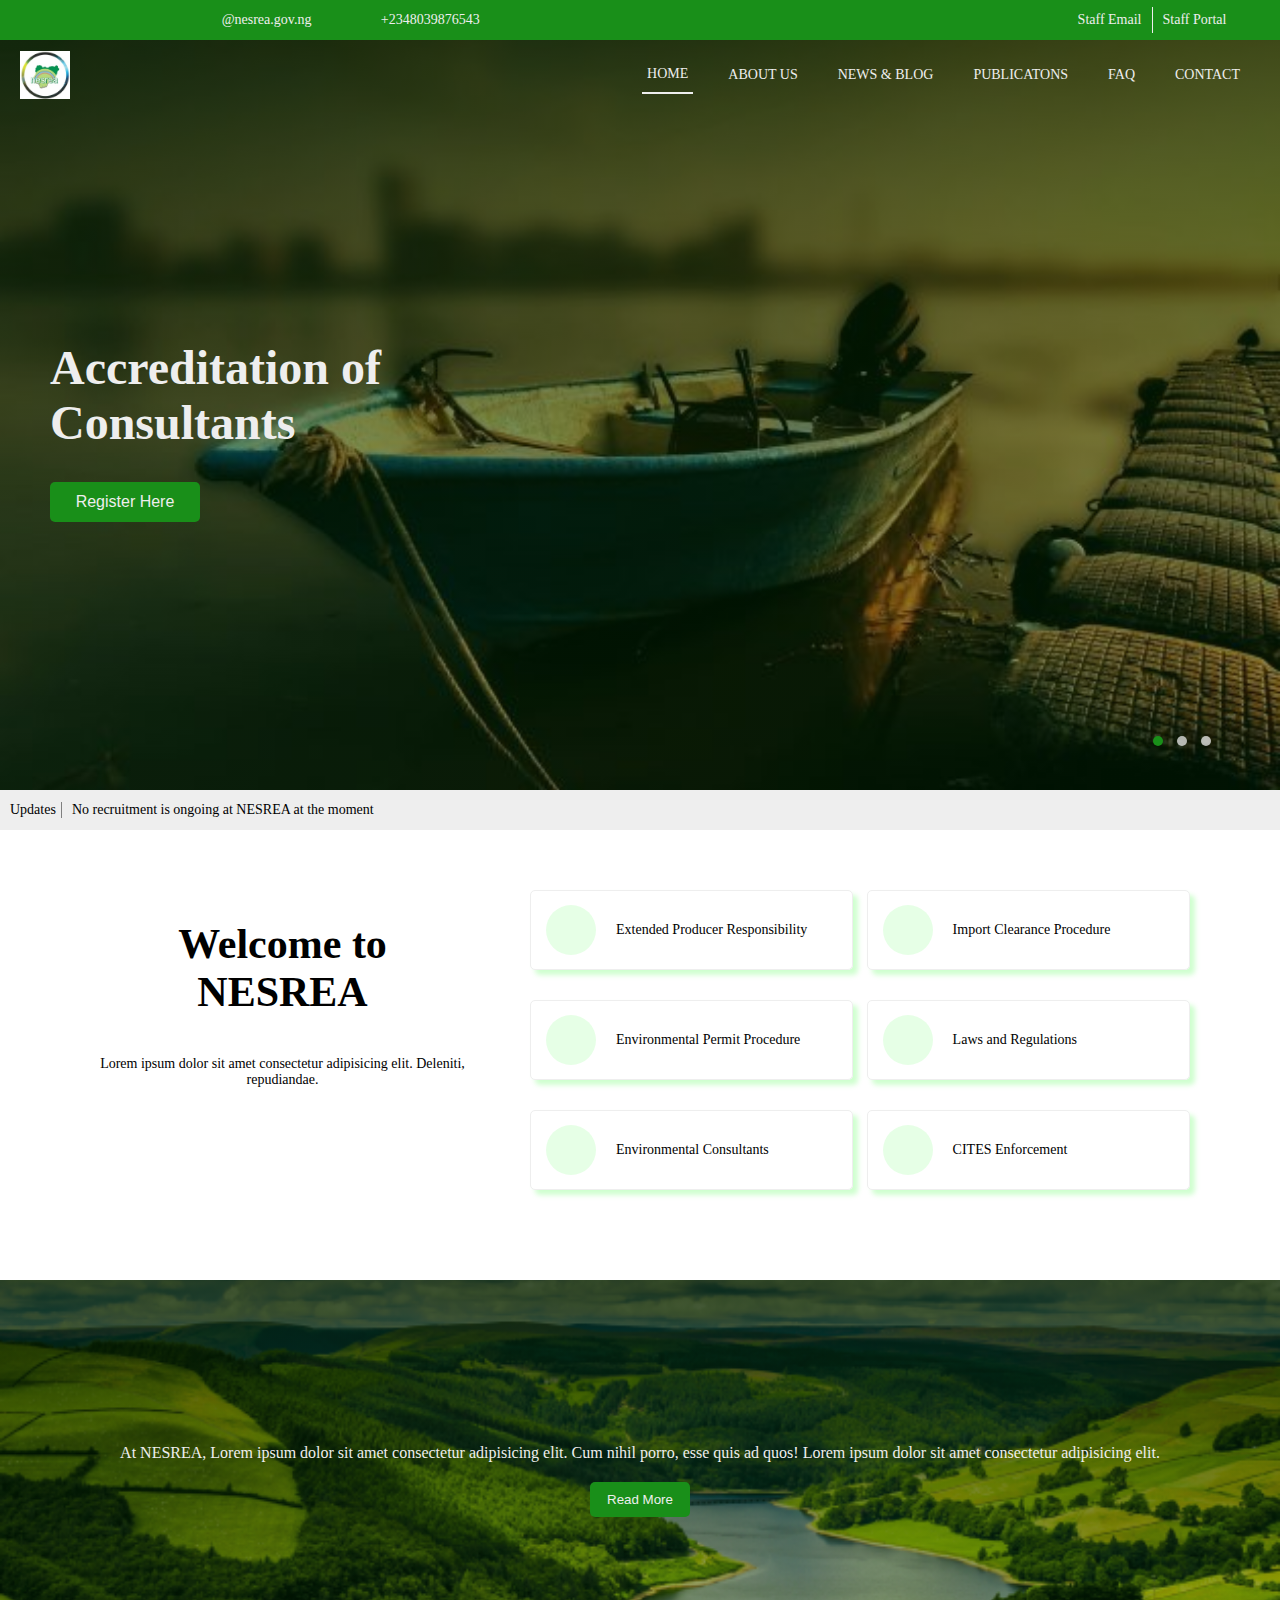
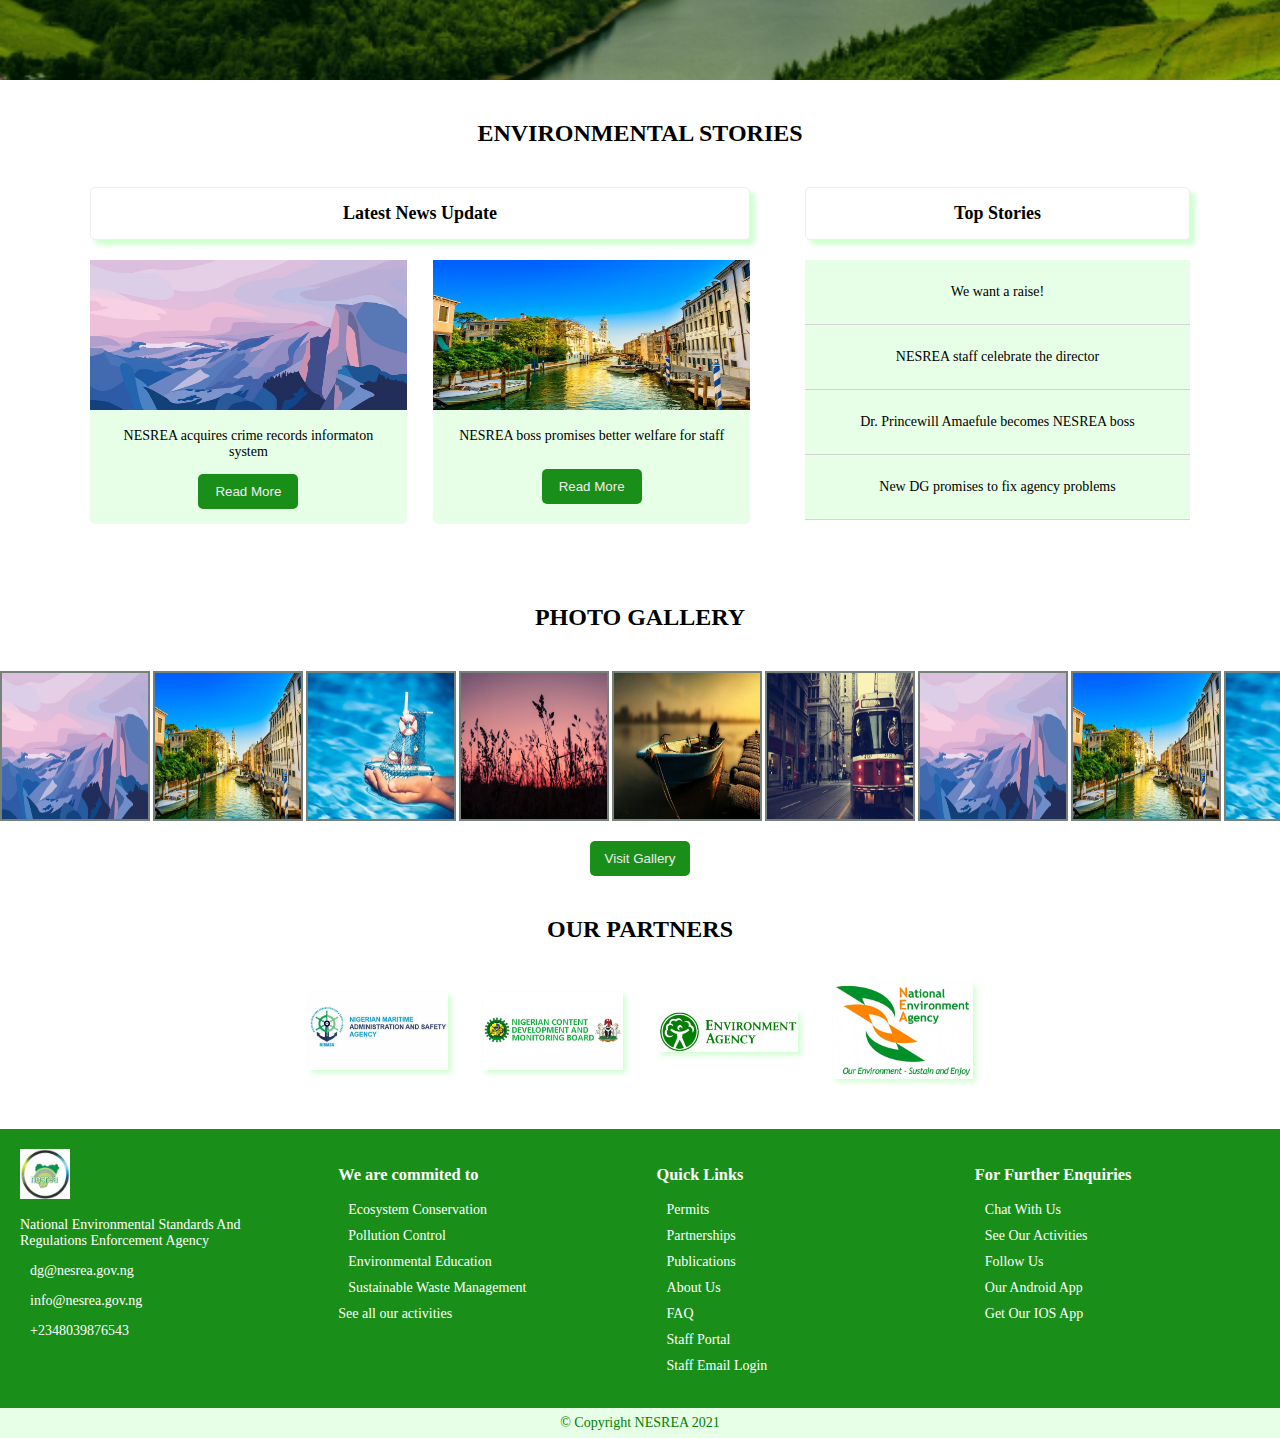
==== index.html @ 0ea3aacd "Add files via upload" ====
<!DOCTYPE html>
<html lang="en">
  <head>
    <meta charset="UTF-8" />
    <meta http-equiv="X-UA-Compatible" content="IE=edge" />
    <meta name="viewport" content="width=device-width, initial-scale=1.0" />
    <link
      rel="stylesheet"
      href="https://pro.fontawesome.com/releases/v5.10.0/css/all.css"
      integrity="sha384-AYmEC3Yw5cVb3ZcuHtOA93w35dYTsvhLPVnYs9eStHfGJvOvKxVfELGroGkvsg+p"
      crossorigin="anonymous"
    />
    <link rel="stylesheet" href="css/styles.css" />
    <title>Welcome to NESREA Official website</title>
  </head>
  <body>
    <div class="top-banner row">
      <div class="row top-banner-contact">
        <div class="social-wrap row">
          <a href="#"><i class="fab fa-facebook"></i></a>
          <a href="#"><i class="fab fa-twitter"></i></a>
          <a href="#"><i class="fab fa-youtube"></i></a>
        </div>
        <!-- CHANGE TO LINKS -->
        <p>
          <a><i class="fas fa-envelope"></i> @nesrea.gov.ng</a>
        </p>
        <p><i class="fas fa-phone-alt"></i> +2348039876543</p>
      </div>
      <div class="row staff-block">
        <p class="border-right">Staff Email</p>
        <p>Staff Portal</p>
      </div>
    </div>
    <header class="row header space-between">
      <img src="img/logo.png" alt="logo" class="logo" />
      <ul class="nav-links row uppercase">
        <li class="nav-active"><a href="#">Home</a></li>
        <li><a href="#">About us</a></li>
        <li><a href="#">News & Blog</a></li>
        <li><a href="#">Publicatons</a></li>
        <li><a href="#">FAQ</a></li>
        <li><a href="#">Contact</a></li>
      </ul>
      <div id="menu-icon">
        <i id="menu-icon-logo" onclick="lockScroll();" class="fas fa-bars"></i>
      </div>
    </header>
    <div id="slideout-menu">
      <ul>
        <li><a href="#">Home</a></li>
        <li><a href="#">About Us</a></li>
        <li><a href="#">News & Blog</a></li>
        <li><a href="#">Publications</a></li>
        <li><a href="#">Contact Us</a></li>
        <li><a href="#">FAQ</a></li>
        <li><a href="#">Staff Email</a></li>
        <li><a href="#">Staff Portal</a></li>
        <li class="slideout-menu-socials">
          <div id="social-links">
            <a href="#"><i class="fab fa-facebook"></i></a>
            <a href="#"><i class="fab fa-twitter"></i></a>
            <a href="#"><i class="fab fa-youtube"></i></a>
          </div>
        </li>
      </ul>
    </div>
    <div class="slider-container">
      <div class="img-slider">
        <div class="slide active" id="slide-one">
          <div class="slide-content">
            <h1 class="slide-title">Accreditation of Consultants</h1>
            <a><button class="slide-btn">Register Here</button></a>
          </div>
        </div>
        <div class="slide" id="slide-two">
          <div class="slide-content">
            <h1 class="slide-title">Report a Violation</h1>
            <a><button class="slide-btn">Report</button></a>
          </div>
        </div>
        <div class="slide" id="slide-three">
          <div class="slide-content">
            <h1 class="slide-title">Welcome to NESREA</h1>
            <button class="slide-btn">About Us</button>
          </div>
        </div>
      </div>
      <div class="slider-navigation">
        <div class="slider-btn active"></div>
        <div class="slider-btn"></div>
        <div class="slider-btn"></div>
      </div>
    </div>
    <div class="banner row">
      <p>Updates</p>
      <div class="news" id="news">
        <ul class="row">
          <li>No recruitment is ongoing at NESREA at the moment</li>
        </ul>
      </div>
    </div>
    <section class="welcome column">
      <!-- CHANGE ALL TO LINKS -->
      <div class="welcome-block text-center">
        <h2>Welcome to NESREA</h2>
        <p>
          Lorem ipsum dolor sit amet consectetur adipisicing elit. Deleniti,
          repudiandae.
        </p>
      </div>
      <div class="services-container">
        <div class="service-item row">
          <div class="icon-block">
            <i class="fas fa-handshake"></i>
          </div>
          <p>Extended Producer Responsibility</p>
        </div>
        <div class="service-item row">
          <div class="icon-block">
            <i class="fas fa-truck"></i>
          </div>
          <p>Import Clearance Procedure</p>
        </div>
        <div class="service-item row">
          <div class="icon-block">
            <i class="fab fa-envira"></i>
          </div>
          <p>Environmental Permit Procedure</p>
        </div>
        <div class="service-item row">
          <div class="icon-block">
            <i class="fas fa-gavel"></i>
          </div>
          <p>Laws and Regulations</p>
        </div>
        <div class="service-item row">
          <div class="icon-block">
            <i class="fas fa-user-tie"></i>
          </div>
          <p>Environmental Consultants</p>
        </div>
        <div class="service-item row">
          <div class="icon-block">
            <i class="fas fa-exclamation"></i>
          </div>
          <p>CITES Enforcement</p>
        </div>
      </div>
    </section>
    <section class="mandate-block column">
      <p class="center-text">
        At NESREA, Lorem ipsum dolor sit amet consectetur adipisicing elit. Cum
        nihil porro, esse quis ad quos! Lorem ipsum dolor sit amet consectetur
        adipisicing elit.
      </p>
      <button>Read More</button>
    </section>
    <section class="stories-block">
      <h2 class="text-center uppercase">Environmental Stories</h2>
      <div class="stories column">
        <div class="latest-news">
          <div class="latest-news-header">
            <h3>Latest News Update</h3>
          </div>
          <div class="latest-news-item-wrap">
            <div class="latest-news-item">
              <img src="img/r1.jpg" alt="" />
              <div class="news-header column">
                <p>NESREA acquires crime records informaton system</p>
                <button>Read More</button>
              </div>
            </div>
            <div class="latest-news-item">
              <img src="img/r2.jpg" alt="" />
              <div class="news-header column">
                <p>NESREA boss promises better welfare for staff</p>
                <button>Read More</button>
              </div>
            </div>
          </div>
        </div>
        <div class="top-stories column">
          <div class="top-stories-title center">
            <h3>Top Stories</h3>
          </div>
          <div class="top-stories-item center">
            <a href="#"><p>We want a raise!</p> </a>
          </div>
          <div class="top-stories-item center">
            <a href="#"><p>NESREA staff celebrate the director</p> </a>
          </div>
          <div class="top-stories-item center">
            <a href="#"><p>Dr. Princewill Amaefule becomes NESREA boss</p> </a>
          </div>
          <div class="top-stories-item center">
            <a href="#"><p>New DG promises to fix agency problems</p> </a>
          </div>
        </div>
      </div>
    </section>
    <section class="gallery">
      <h2 class="uppercase">Photo Gallery</h2>
      <div class="img-block row">
        <img src="img/r1.jpg" alt="demo" class="photo" />
        <img src="img/r2.jpg" alt="demo" class="photo" />
        <img src="img/r3.jpg" alt="demo" class="photo" />
        <img src="img/r4.jpg" alt="demo" class="photo" />
        <img src="img/slide1.jpg" alt="demo" class="photo" />
        <img src="img/slide2.jpg" alt="demo" class="photo" />
        <img src="img/r1.jpg" alt="demo" class="photo" />
        <img src="img/r2.jpg" alt="demo" class="photo" />
        <img src="img/r3.jpg" alt="demo" class="photo" />
        <img src="img/r4.jpg" alt="demo" class="photo" />
        <img src="img/slide1.jpg" alt="demo" class="photo" />
        <img src="img/slide2.jpg" alt="demo" class="photo" />
      </div>
      <button>Visit Gallery</button>
    </section>
    <section class="partners-block">
      <h2 class="uppercase">Our Partners</h2>
      <div class="partners-item-wrap row">
        <img src="img/p1.jpg" alt="" class="partners-item" />
        <img src="img/p2.jpg" alt="" class="partners-item" />
        <img src="img/p3.jpg" alt="" class="partners-item" />
        <img src="img/p4.jpg" alt="" class="partners-item" />
      </div>
    </section>
    <footer>
      <div class="footer-item">
        <img src="img/logo.png" alt="logo" class="footer-logo" />
        <p>
          National Environmental Standards And Regulations Enforcement Agency
        </p>
        <p class="address"></p>
        <div class="contact">
          <p><i class="fas fa-envelope"></i> dg@nesrea.gov.ng</p>
          <p><i class="fas fa-envelope"></i> info@nesrea.gov.ng</p>
          <p><i class="fas fa-phone-alt"></i> +2348039876543</p>
        </div>
      </div>
      <div class="footer-item">
        <h3>We are commited to</h3>
        <ul>
          <li>
            <a href="#"
              ><i class="fas fa-check-circle"></i>Ecosystem Conservation</a
            >
          </li>
          <li>
            <a href="#"><i class="fas fa-check-circle"></i>Pollution Control</a>
          </li>
          <li>
            <a href="#"
              ><i class="fas fa-check-circle"></i>Environmental Education</a
            >
          </li>
          <li>
            <a href="#"
              ><i class="fas fa-check-circle"></i>Sustainable Waste
              Management</a
            >
          </li>
          <li><a href="#">See all our activities</a></li>
        </ul>
      </div>
      <div class="footer-item">
        <h3>Quick Links</h3>
        <ul>
          <li>
            <a href="#"><i class="fas fa-arrow-right"></i>Permits</a>
          </li>
          <li>
            <a href="#"><i class="fas fa-arrow-right"></i>Partnerships</a>
          </li>
          <li>
            <a href="#"><i class="fas fa-arrow-right"></i>Publications</a>
          </li>
          <li>
            <a href="#"><i class="fas fa-arrow-right"></i>About Us</a>
          </li>
          <li>
            <a href="#"><i class="fas fa-arrow-right"></i>FAQ</a>
          </li>
          <li>
            <a href="#"><i class="fas fa-arrow-right"></i>Staff Portal</a>
          </li>
          <li>
            <a href="#"><i class="fas fa-arrow-right"></i>Staff Email Login</a>
          </li>
        </ul>
      </div>
      <div class="footer-item">
        <h3>For Further Enquiries</h3>
        <ul>
          <li>
            <a href="#"><i class="fab fa-facebook"></i>Chat With Us</a>
          </li>
          <li>
            <a href="#"><i class="fab fa-youtube"></i>See Our Activities</a>
          </li>
          <li>
            <a href="#"><i class="fab fa-twitter"></i>Follow Us</a>
          </li>
          <li>
            <a><i class="fab fa-android"></i>Our Android App</a>
          </li>
          <li>
            <a><i class="fab fa-apple"></i>Get Our IOS App</a>
          </li>
        </ul>
      </div>
    </footer>
    <div class="copyright row">
      <p>&copy; Copyright NESREA 2021</p>
    </div>

    <script src="app.js"></script>
  </body>
</html>
---- css/styles.css ----
:root {
  --green: rgb(25, 143, 25);
  --lightgreen: rgba(226, 255, 226, 0.856);
  --lightgrey: #eee;
  --white: #fff;
  --shadow: rgba(188, 255, 188, 0.712);
}
* {
  box-sizing: border-box;
}
body {
  margin: 0;
  padding: 0;
  font-size: 14px;
  /* font-family: -apple-system, BlinkMacSystemFont, "Segoe UI", Roboto, Oxygen,
    Ubuntu, Cantarell, "Open Sans", "Helvetica Neue", sans-serif; */
  /* width: 100vw; */
  font-family: "rubik";
}
.transparent {
  background-color: transparent;
}
button {
  background-color: var(--green);
  border: none;
  border-radius: 5px;
  color: var(--lightgrey);
  padding: 10px 15px;
  min-width: 100px;
  transition: transform 0.2s ease-in-out;
}
button:hover {
  transform: scale(0.95);
}
i {
  margin-right: 10px;
}
/* .fa-facebook {
  color: rgb(0, 0, 158);
}
.fa-twitter {
  color: rgb(29, 44, 255);
}
.fa-youtube {
  color: red;
} */
/* ------FLEX STYLES------- */

.row {
  display: flex;
  flex-direction: row;
  align-items: center;
}
.column {
  display: flex;
  flex-direction: column;
  /* align-items: center; */
}
.space-between {
  justify-content: space-between;
}
.space-around {
  justify-content: space-around;
}

/* ------TYPOGRAPHY STYLES------- */
.bold {
  font-weight: bold;
}
.text-center {
  text-align: center;
}
.uppercase {
  text-transform: uppercase;
}
a {
  text-decoration: none;
  color: inherit;
}
.top-banner {
  width: 100%;
  height: 40px;
  justify-content: space-between;
  align-items: center;
  background-color: var(--green);
  display: none;
  color: var(--lightgrey);
}
.top-banner * {
  margin: 0;
  padding: 5px;
}
.top-banner-contact {
  width: 40%;
  /* margin: 0 auto; */
  justify-content: space-around;
  align-items: center;
}
.social-wrap * {
  margin: 0 5px;
  font-size: 16px;
}
.staff-block {
  width: 20%;
  display: flex;
  justify-content: center;
}
.staff-block * {
  padding: 5px 10px;
}
.border-right {
  border-right: 1px solid var(--lightgrey);
}
header {
  width: 100%;
  height: 50px;
  background-color: var(--white);
  /* border: 1px solid red; */
  padding: 0 20px 0 10px;
}
.logo {
  width: 35px;
  /* height: 40px; */
  z-index: 3;
}
.nav-links {
  display: none;
}
ul {
  list-style: none;
  padding: 0;
}
/* ------SLIDEOUT-MENU STYLES------- */

#menu-icon {
  font-size: 20px;
  z-index: 100;
  cursor: pointer;
}
#slideout-menu {
  position: fixed;
  width: 100vw;
  height: 100vh;
  min-height: 500px;
  background-color: rgba(0, 0, 0, 0.2);
  z-index: 50;
  transition: all 0.5s;
  /* ---FOR JS--- */
  opacity: 0;
  pointer-events: none;
  animation-name: slideout;
  animation-duration: 2.5s;
  /* display: flex;
  justify-content: space-between;
  align-items: flex-start; */
}
#slideout-menu ul {
  height: 100%;
  width: 70%;
  background-color: var(--green);
  padding: 10% 10% 0;
  margin: 0 0 0 auto;
  list-style: none;
  text-transform: uppercase;
  display: flex;
  flex-direction: column;
  align-items: center;
  position: relative;
}
#slideout-menu ul li {
  color: var(--white);
  width: 100%;
  font-size: 14px;
  text-align: center;
}
#slideout-menu ul li a {
  display: block;
  width: 100%;
  padding: 7% 0;
}
#slideout-menu ul li a:hover {
  background-color: white;
  font-weight: bold;
  color: var(--green);
}
.lock-scroll {
  overflow: hidden;
}
#slideout-menu .slideout-menu-socials {
  position: absolute;
  bottom: 100px;
  width: 100px;
  margin: 0 auto;
}
#social-links {
  display: flex;
  flex-direction: row;
  justify-content: center;
  font-size: 18px;
}
.slideout-menu-socials #social-links li {
  margin: 0 15px;
}
/* ------SLIDE CONTAINER STYLES------- */
.slider-container {
  width: 100%;
  height: 60vh;
  min-height: 400px;
  max-height: 700px;
  position: relative;
}
.img-slider {
  position: relative;
  max-width: 100%;
  height: 100%;
}
.slide {
  position: absolute;
  z-index: 2;
  width: 100vw;
  height: 100%;
  display: flex;
  align-items: center;
  clip-path: circle(0% at 0 50%);
}
.slide.active {
  clip-path: circle(150% at 50%);
  transition-property: clip-path;
}
h1.slide-title {
  font-size: 32px;
  max-width: 400px;
}
#slide-three {
  width: 100%;
  height: 100%;
  background-image: linear-gradient(rgba(3, 29, 0, 0.75), rgba(0, 56, 7, 0.322)),
    url(../img/slide3.jpg);
  background-repeat: no-repeat;
  background-size: cover;
  background-position: center;
}
#slide-two {
  width: 100%;
  height: 100%;
  background-image: linear-gradient(rgba(3, 29, 0, 0.75), rgba(0, 56, 7, 0.322)),
    url(../img/slide2.jpg);
  background-repeat: no-repeat;
  background-size: cover;
  background-position: center;
}
#slide-one {
  width: 100%;
  height: 100%;
  background-image: linear-gradient(rgba(3, 29, 0, 0.75), rgba(0, 56, 7, 0.322)),
    url(../img/slide1.jpg);
  background-repeat: no-repeat;
  background-size: cover;
  background-position: center;
}
.slide-content {
  margin-left: 20px;
  padding: 20px 0;
  color: var(--lightgrey);
}
.slide-title {
  font-size: 28px;
}
.slide-btn {
  padding: 0;
  height: 40px;
}
.slider-navigation {
  z-index: 2;
  position: absolute;
  display: flex;
  right: 2%;
  bottom: 5%;
  transform: translateX(-50%);
}
.slider-btn {
  background-color: rgba(238, 238, 238, 0.733);
  width: 10px;
  height: 10px;
  margin: 7px;
  border-radius: 50%;
  cursor: pointer;
}
.slider-btn.active {
  background-color: var(--green);
}

/* -----END OF SLIDER STYLES------ */
.banner {
  background-color: var(--lightgrey);
  padding: 10px;
  height: 50px;
  width: 100%;
  overflow: hidden;
}
.banner p {
  padding-right: 5px;
  margin-right: 10px;
  border-right: 1px solid grey;
}
/* -----check this for iphone 5------ */
.news ul {
  display: flex;
  min-width: 100vw;
}
/* ----SECTION STYLES----- */
section {
  width: 95%;
  margin: 0 auto;
}
section h2 {
  text-align: center;
  font-size: 24px;
}
.welcome {
  padding: 20px 0;
}
.service-item {
  border: 1px solid var(--lightgrey);
  border-radius: 5px;
  margin: 10px 0 0;
  box-shadow: 5px 5px 5px var(--shadow);
  height: 60px;
  padding: 0 15px;
}
.icon-block {
  width: 40px;
  height: 40px;
  border-radius: 50%;
  background-color: var(--lightgreen);
  display: flex;
  justify-content: center;
  align-items: center;
  margin-right: 20px;
}
.icon-block i {
  color: var(--green);
  font-size: 16px;
  margin: 0;
}

.mandate-block {
  background-color: burlywood;
  width: 100%;
  height: 40vh;
  min-height: 130px;
  max-height: 250px;
  align-items: center;
  justify-content: center;
  margin: 20px 0 30px;
  background-image: linear-gradient(rgba(3, 29, 0, 0.75), rgba(0, 56, 7, 0.322)),
    url(../img/mandate.png);
  background-repeat: no-repeat;
  background-size: cover;
  background-position: center;
}
.mandate-block p {
  color: var(--lightgrey);
  font-size: 16px;
  width: 85%;
  margin: 0 auto 20px;
  text-align: center;
}
/* ----STORIES-BLOCK STYLES---- */
.stories h3 {
  text-align: center;
  border: 1px solid var(--lightgrey);
  border-radius: 5px;
  box-shadow: 5px 5px 5px var(--shadow);
  padding: 15px;
  margin: 0;
}
.latest-news-item {
  /* border: 1px solid rgba(90, 104, 95, 0.822); */
  border-radius: 5px;
  background-color: var(--lightgreen);
  /* box-shadow: 5px 5px 5px var(--shadow); */
  margin: 10px 0 20px;
  font-weight: 500;
}
.latest-news-item img {
  width: 100%;
  height: 150px;
}
.news-header {
  padding: 0 15px 20px;
  text-align: center;
  height: 110px;
  justify-content: space-between;
}
.news-header button,
.gallery button {
  display: block;
  margin: 0 auto;
}
.stories h3 {
  font-size: 18px;
}
.top-stories-title {
  margin-bottom: 10px;
}

.top-stories h3 {
  margin: 0;
}
.top-stories-item {
  /* border: 1px solid rgba(90, 104, 95, 0.822); */
  background-color: var(--lightgreen);
  text-align: center;
  padding: 10px 5px;
  font-weight: 500;
  border-bottom: 1px solid rgb(212, 212, 212);
}
.gallery {
  margin: 20px 0;
  width: 100%;
  overflow: hidden;
}
.img-block img {
  width: 150px;
  height: 150px;
  margin-right: 3px;
  border: 2px solid rgb(119, 129, 124);
}
.gallery button {
  margin-top: 20px;
}
.partners-block {
  margin: 30px auto;
}
.partners-item-wrap {
  width: 100%;
  max-width: 350px;
  margin: 0 auto;
  align-items: center;
  justify-content: space-around;
  flex-wrap: wrap;
}
.partners-block img {
  width: 140px;
  box-shadow: 3px 3px 5px var(--shadow);
  margin-bottom: 20px;
  /* height: 70px; */
}
/* -----FOOTER STYLES----- */

footer {
  background-color: var(--green);
  color: var(--white);
  padding: 20px 10px;
}
.footer-logo {
  width: 50px;
  height: 50px;
}
footer ul li {
  margin: 10px 0;
}
.copyright {
  background-color: var(--lightgreen);
  color: green;
  align-items: center;
  justify-content: center;
  height: 30px;
}
/* TRANSFORM & TRANSITION STYLES */

/* -----MEDIA QUERIES----- */
@media (min-width: 768px) {
  header {
    height: 50px;
    padding: 10px 20px;
  }
  .logo {
    width: 40px;
  }
  .banner {
    height: 40px;
  }
  .slider-container {
    width: 100%;
    height: 70vh;
    min-height: 500px;
    max-height: 650px;
    position: relative;
  }
  .slide-content {
    margin-left: 50px;
  }
  .slide-btn {
    width: 150px;
    height: 40px;
    font-size: 16px;
  }
  h1.slide-title {
    font-size: 48px;
    max-width: 500px;
  }
  section {
    width: 90%;
  }
  section h2 {
    margin: 40px 0;
  }
  .welcome {
    padding: 30px 0;
  }
  .welcome h2 {
    font-size: 32px;
  }
  .services-container {
    display: flex;
    flex-direction: row;
    flex-wrap: wrap;
    justify-content: space-between;
  }
  .service-item {
    width: 49%;
    margin-bottom: 20px;
  }
  .mandate-block {
    max-height: 350px;
  }
  .latest-news-item-wrap {
    display: flex;
    flex-direction: row;
    justify-content: space-between;
  }
  .latest-news-item {
    width: 48%;
    margin-top: 20px;
  }
  .partners-item-wrap {
    max-width: 700px;
  }
  footer {
    display: flex;
    flex-direction: row;
    flex-wrap: wrap;
    justify-content: space-between;
    padding: 20px;
  }
  .footer-item {
    width: 23%;
    min-width: 220px;
    /* max-width: 3; */
  }
}
@media (min-width: 1120px) {
  #menu-icon {
    display: none;
  }
  .top-banner {
    display: flex;
  }
  header {
    margin-top: 10px;
    height: 50px;
    background-color: transparent;
  }
  /* .sections {
    
    margin: 0 auto;
  } */
  .logo {
    width: 50px;
  }
  .nav-links {
    display: flex;
    z-index: 3;
    color: var(--lightgrey);
  }
  .nav-links li {
    margin: 0 15px;
    padding: 10px 5px;
    font-weight: 500;
  }
  .nav-links li:hover {
    font-weight: bold;
  }
  .nav-active {
    border-bottom: 2px solid var(--lightgrey);
    font-weight: bold;
  }
  .slider-container {
    margin-top: -60px;
    height: 86vh;
    min-height: 580px;
    max-height: 750px;
  }
  .service-item {
    height: 80px;
  }
  .icon-block {
    width: 50px;
    height: 50px;
  }
  .icon-block i {
    font-size: 18px;
  }
  .welcome {
    padding: 50px 0;
  }
  .welcome,
  .stories-block,
  .partners-block {
    max-width: 1100px;
  }
  .welcome h2 {
    font-size: 42px;
  }
  .welcome,
  .stories {
    display: flex;
    flex-direction: row;
    justify-content: space-between;
  }
  .welcome-block,
  .top-stories {
    width: 35%;
  }
  .services-container,
  .latest-news {
    width: 60%;
  }
  .mandate-block {
    min-height: 400px;
    max-height: 450px;
  }
  .top-stories-title {
    margin-bottom: 20px;
  }
}
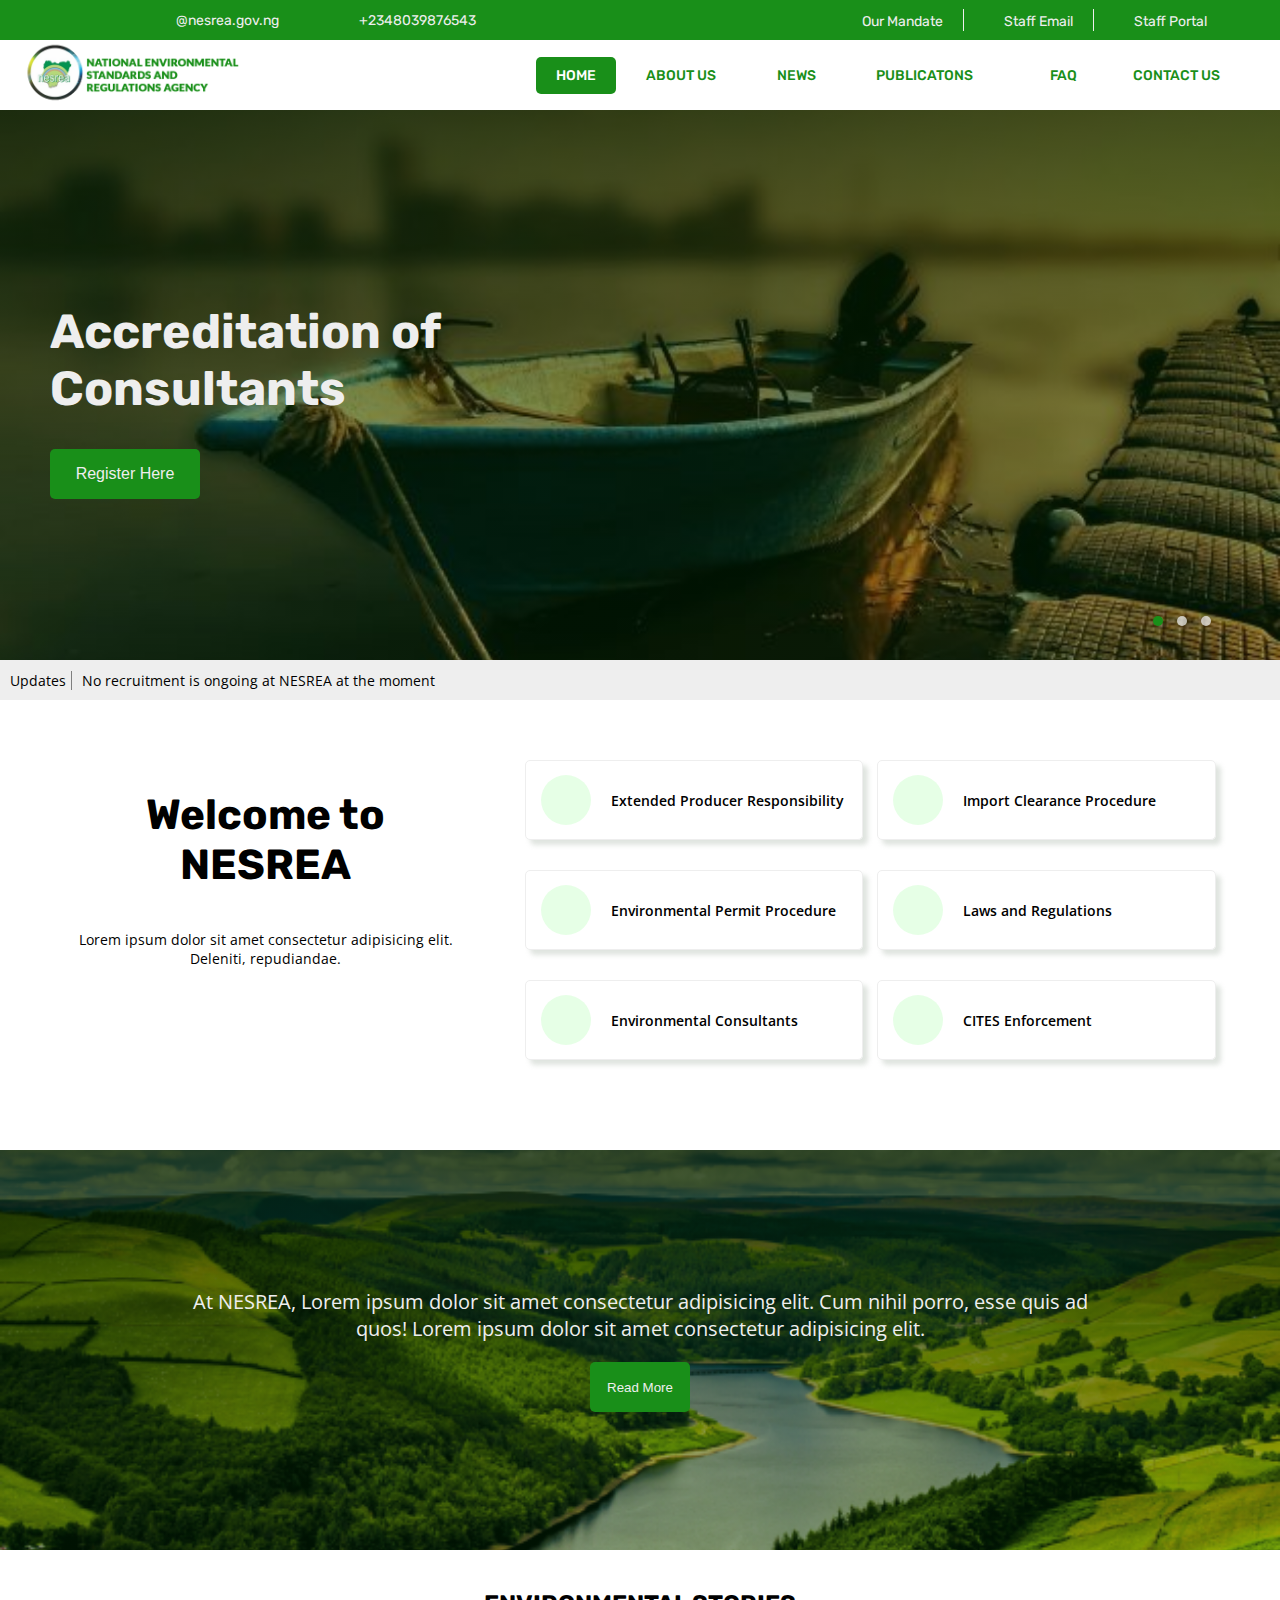
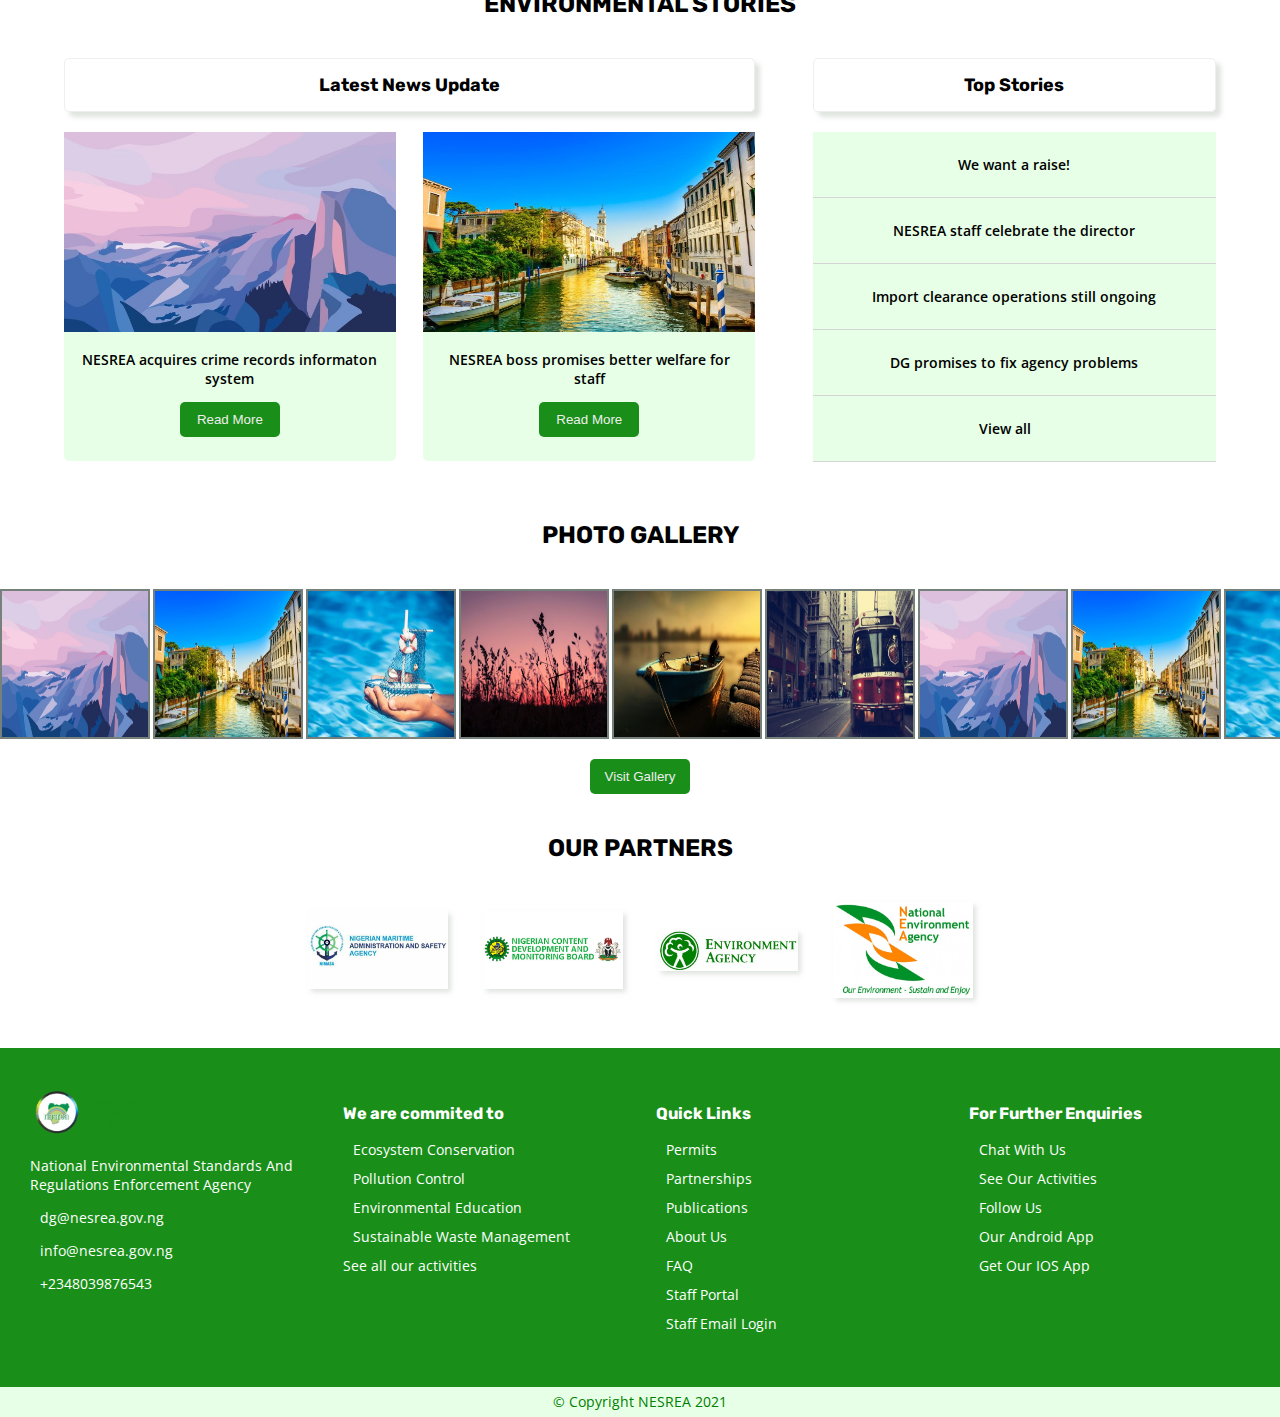
==== commit 7ed6600c: "Add files via upload" ====
--- a/index.html
+++ b/index.html
@@ -23,31 +23,83 @@
         </div>
         <!-- CHANGE TO LINKS -->
         <p>
-          <a><i class="fas fa-envelope"></i> @nesrea.gov.ng</a>
-        </p>
-        <p><i class="fas fa-phone-alt"></i> +2348039876543</p>
+          <a href="#" class="row"
+            ><i class="fas fa-envelope"></i> &nbsp;@nesrea.gov.ng</a
+          >
+        </p>
+        <p class="row"><i class="fas fa-phone-alt"></i> &nbsp;+2348039876543</p>
       </div>
       <div class="row staff-block">
-        <p class="border-right">Staff Email</p>
-        <p>Staff Portal</p>
+        <p class="border-right">
+          <a href="#"><i class="far fa-newspaper"></i> Our Mandate</a>
+        </p>
+        <p class="border-right">
+          <a href="#"><i class="fas fa-envelope"></i> Staff Email</a>
+        </p>
+        <p>
+          <a href="#"><i class="far fa-building"></i> Staff Portal</a>
+        </p>
       </div>
     </div>
     <header class="row header space-between">
-      <img src="img/logo.png" alt="logo" class="logo" />
+      <a href="index.html">
+        <img src="img/logo.png" alt="logo" class="logo"
+      /></a>
       <ul class="nav-links row uppercase">
         <li class="nav-active"><a href="#">Home</a></li>
-        <li><a href="#">About us</a></li>
-        <li><a href="#">News & Blog</a></li>
-        <li><a href="#">Publicatons</a></li>
+        <li class="dropdown">
+          <a href="#">About us</a><i class="fa fa-angle-down"></i>
+          <div class="dropdown-list">
+            <ul>
+              <li><a href="#">Our Functions</a></li>
+              <li><a href="#">Our Activities</a></li>
+              <li><a href="#">Our Strategy</a></li>
+              <li><a href="#">Our Structure</a></li>
+              <li><a href="#">Partnership</a></li>
+            </ul>
+          </div>
+        </li>
+        <li class="dropdown">
+          News <i class="fa fa-angle-down"></i>
+          <div class="dropdown-list">
+            <ul>
+              <li><a href="#">News</a></li>
+              <li><a href="#">Blog</a></li>
+            </ul>
+          </div>
+        </li>
+        <li class="dropdown">
+          Publicatons
+          <i class="fa fa-angle-down"></i>
+          <div class="dropdown-list">
+            <ul>
+              <li><a href="#">Permits</a></li>
+              <li><a href="#">Laws & Regulations</a></li>
+              <li><a href="#">Policies & Guidelines</a></li>
+              <li><a href="#">Download Forms</a></li>
+              <li><a href="#">Download NESREA Act</a></li>
+            </ul>
+          </div>
+        </li>
         <li><a href="#">FAQ</a></li>
-        <li><a href="#">Contact</a></li>
+        <li class="dropdown">
+          <a href="#">Contact Us</a> <i class="fa fa-angle-down"></i>
+          <div class="dropdown-list">
+            <ul>
+              <li><a href="#">Enquiries</a></li>
+              <li><a href="#">Our Offices</a></li>
+              <li><a href="#">Environmental Violations</a></li>
+              <li><a href="#">Report A Violation</a></li>
+            </ul>
+          </div>
+        </li>
       </ul>
       <div id="menu-icon">
         <i id="menu-icon-logo" onclick="lockScroll();" class="fas fa-bars"></i>
       </div>
     </header>
     <div id="slideout-menu">
-      <ul>
+      <ul class="slide-nav-links">
         <li><a href="#">Home</a></li>
         <li><a href="#">About Us</a></li>
         <li><a href="#">News & Blog</a></li>
@@ -110,41 +162,41 @@
         </p>
       </div>
       <div class="services-container">
-        <div class="service-item row">
+        <div onclick="iconBlockHover();" class="service-item row">
           <div class="icon-block">
             <i class="fas fa-handshake"></i>
           </div>
-          <p>Extended Producer Responsibility</p>
+          <p><a href="">Extended Producer Responsibility</a></p>
         </div>
         <div class="service-item row">
           <div class="icon-block">
             <i class="fas fa-truck"></i>
           </div>
-          <p>Import Clearance Procedure</p>
+          <p><a href="">Import Clearance Procedure</a></p>
         </div>
         <div class="service-item row">
           <div class="icon-block">
             <i class="fab fa-envira"></i>
           </div>
-          <p>Environmental Permit Procedure</p>
+          <p><a href="">Environmental Permit Procedure</a></p>
         </div>
         <div class="service-item row">
           <div class="icon-block">
             <i class="fas fa-gavel"></i>
           </div>
-          <p>Laws and Regulations</p>
+          <p><a href="">Laws and Regulations</a></p>
         </div>
         <div class="service-item row">
           <div class="icon-block">
             <i class="fas fa-user-tie"></i>
           </div>
-          <p>Environmental Consultants</p>
+          <p><a href="">Environmental Consultants</a></p>
         </div>
         <div class="service-item row">
           <div class="icon-block">
             <i class="fas fa-exclamation"></i>
           </div>
-          <p>CITES Enforcement</p>
+          <p><a href="">CITES Enforcement</a></p>
         </div>
       </div>
     </section>
@@ -184,17 +236,26 @@
           <div class="top-stories-title center">
             <h3>Top Stories</h3>
           </div>
-          <div class="top-stories-item center">
-            <a href="#"><p>We want a raise!</p> </a>
-          </div>
-          <div class="top-stories-item center">
-            <a href="#"><p>NESREA staff celebrate the director</p> </a>
-          </div>
-          <div class="top-stories-item center">
-            <a href="#"><p>Dr. Princewill Amaefule becomes NESREA boss</p> </a>
-          </div>
-          <div class="top-stories-item center">
-            <a href="#"><p>New DG promises to fix agency problems</p> </a>
+          <div class="top-stories-block">
+            <div class="top-stories-item center">
+              <a href="#"><p>We want a raise!</p> </a>
+            </div>
+            <div class="top-stories-item center">
+              <a href="#"><p>NESREA staff celebrate the director</p> </a>
+            </div>
+            <div class="top-stories-item center">
+              <a href="#"><p>Import clearance operations still ongoing</p> </a>
+            </div>
+            <div class="top-stories-item center">
+              <a href="#"><p>DG promises to fix agency problems</p> </a>
+            </div>
+            <div class="top-stories-item center">
+              <a href="#"
+                ><p>
+                  View all &nbsp; <i class="fas fa-angle-double-right"></i>
+                </p>
+              </a>
+            </div>
           </div>
         </div>
       </div>
@@ -227,88 +288,95 @@
       </div>
     </section>
     <footer>
-      <div class="footer-item">
-        <img src="img/logo.png" alt="logo" class="footer-logo" />
-        <p>
-          National Environmental Standards And Regulations Enforcement Agency
-        </p>
-        <p class="address"></p>
-        <div class="contact">
-          <p><i class="fas fa-envelope"></i> dg@nesrea.gov.ng</p>
-          <p><i class="fas fa-envelope"></i> info@nesrea.gov.ng</p>
-          <p><i class="fas fa-phone-alt"></i> +2348039876543</p>
-        </div>
-      </div>
-      <div class="footer-item">
-        <h3>We are commited to</h3>
-        <ul>
-          <li>
-            <a href="#"
-              ><i class="fas fa-check-circle"></i>Ecosystem Conservation</a
-            >
-          </li>
-          <li>
-            <a href="#"><i class="fas fa-check-circle"></i>Pollution Control</a>
-          </li>
-          <li>
-            <a href="#"
-              ><i class="fas fa-check-circle"></i>Environmental Education</a
-            >
-          </li>
-          <li>
-            <a href="#"
-              ><i class="fas fa-check-circle"></i>Sustainable Waste
-              Management</a
-            >
-          </li>
-          <li><a href="#">See all our activities</a></li>
-        </ul>
-      </div>
-      <div class="footer-item">
-        <h3>Quick Links</h3>
-        <ul>
-          <li>
-            <a href="#"><i class="fas fa-arrow-right"></i>Permits</a>
-          </li>
-          <li>
-            <a href="#"><i class="fas fa-arrow-right"></i>Partnerships</a>
-          </li>
-          <li>
-            <a href="#"><i class="fas fa-arrow-right"></i>Publications</a>
-          </li>
-          <li>
-            <a href="#"><i class="fas fa-arrow-right"></i>About Us</a>
-          </li>
-          <li>
-            <a href="#"><i class="fas fa-arrow-right"></i>FAQ</a>
-          </li>
-          <li>
-            <a href="#"><i class="fas fa-arrow-right"></i>Staff Portal</a>
-          </li>
-          <li>
-            <a href="#"><i class="fas fa-arrow-right"></i>Staff Email Login</a>
-          </li>
-        </ul>
-      </div>
-      <div class="footer-item">
-        <h3>For Further Enquiries</h3>
-        <ul>
-          <li>
-            <a href="#"><i class="fab fa-facebook"></i>Chat With Us</a>
-          </li>
-          <li>
-            <a href="#"><i class="fab fa-youtube"></i>See Our Activities</a>
-          </li>
-          <li>
-            <a href="#"><i class="fab fa-twitter"></i>Follow Us</a>
-          </li>
-          <li>
-            <a><i class="fab fa-android"></i>Our Android App</a>
-          </li>
-          <li>
-            <a><i class="fab fa-apple"></i>Get Our IOS App</a>
-          </li>
-        </ul>
+      <div class="wrap">
+        <div class="footer-item">
+          <img src="img/logo.png" alt="logo" class="footer-logo" />
+          <p>
+            National Environmental Standards And <br />
+            Regulations Enforcement Agency
+          </p>
+          <p class="address"></p>
+          <div class="contact">
+            <p><i class="fas fa-envelope"></i> dg@nesrea.gov.ng</p>
+            <p><i class="fas fa-envelope"></i> info@nesrea.gov.ng</p>
+            <p><i class="fas fa-phone-alt"></i> +2348039876543</p>
+          </div>
+        </div>
+        <div class="footer-item">
+          <h3>We are commited to</h3>
+          <ul>
+            <li>
+              <a href="#"
+                ><i class="fas fa-check-circle"></i>Ecosystem Conservation</a
+              >
+            </li>
+            <li>
+              <a href="#"
+                ><i class="fas fa-check-circle"></i>Pollution Control</a
+              >
+            </li>
+            <li>
+              <a href="#"
+                ><i class="fas fa-check-circle"></i>Environmental Education</a
+              >
+            </li>
+            <li>
+              <a href="#"
+                ><i class="fas fa-check-circle"></i>Sustainable Waste
+                Management</a
+              >
+            </li>
+            <li><a href="#">See all our activities</a></li>
+          </ul>
+        </div>
+        <div class="footer-item">
+          <h3>Quick Links</h3>
+          <ul>
+            <li>
+              <a href="#"><i class="fas fa-arrow-right"></i>Permits</a>
+            </li>
+            <li>
+              <a href="#"><i class="fas fa-arrow-right"></i>Partnerships</a>
+            </li>
+            <li>
+              <a href="#"><i class="fas fa-arrow-right"></i>Publications</a>
+            </li>
+            <li>
+              <a href="#"><i class="fas fa-arrow-right"></i>About Us</a>
+            </li>
+            <li>
+              <a href="#"><i class="fas fa-arrow-right"></i>FAQ</a>
+            </li>
+            <li>
+              <a href="#"><i class="fas fa-arrow-right"></i>Staff Portal</a>
+            </li>
+            <li>
+              <a href="#"
+                ><i class="fas fa-arrow-right"></i>Staff Email Login</a
+              >
+            </li>
+          </ul>
+        </div>
+        <div class="footer-item">
+          <h3>For Further Enquiries</h3>
+          <ul>
+            <li>
+              <a href="#"><i class="fab fa-facebook"></i>Chat With Us</a>
+            </li>
+            <li>
+              <a href="#"><i class="fab fa-youtube"></i>See Our Activities</a>
+            </li>
+            <li>
+              <a href="#"><i class="fab fa-twitter"></i>Follow Us</a>
+            </li>
+            <li>
+              <a><i class="fab fa-android"></i>Our Android App</a>
+            </li>
+            <li>
+              <a><i class="fab fa-apple"></i>Get Our IOS App</a>
+            </li>
+          </ul>
+        </div>
       </div>
     </footer>
     <div class="copyright row">
--- a/css/styles.css
+++ b/css/styles.css
@@ -1,9 +1,30 @@
+@import url("https://fonts.googleapis.com/css2?family=Open+Sans:wght@300;400;500;700&family=Rubik:wght@300;400;500;700&display=swap");
 :root {
   --green: rgb(25, 143, 25);
   --lightgreen: rgba(226, 255, 226, 0.856);
   --lightgrey: #eee;
   --white: #fff;
-  --shadow: rgba(188, 255, 188, 0.712);
+  --shadow: rgba(150, 165, 150, 0.3);
+}
+/* CUSTOM SCROLL BAR */
+/* width */
+::-webkit-scrollbar {
+  width: 5px;
+}
+
+/* Track */
+::-webkit-scrollbar-track {
+  background: var(--lightgrey);
+}
+
+/* Handle */
+::-webkit-scrollbar-thumb {
+  background: var(--green);
+}
+
+/* Handle on hover */
+::-webkit-scrollbar-thumb:hover {
+  background: #555;
 }
 * {
   box-sizing: border-box;
@@ -12,9 +33,14 @@
   margin: 0;
   padding: 0;
   font-size: 14px;
-  /* font-family: -apple-system, BlinkMacSystemFont, "Segoe UI", Roboto, Oxygen,
-    Ubuntu, Cantarell, "Open Sans", "Helvetica Neue", sans-serif; */
-  /* width: 100vw; */
+  font-family: "open sans";
+}
+h1,
+h2,
+h3,
+h4,
+.top-banner,
+.nav-links li {
   font-family: "rubik";
 }
 .transparent {
@@ -35,15 +61,18 @@
 i {
   margin-right: 10px;
 }
-/* .fa-facebook {
-  color: rgb(0, 0, 158);
-}
-.fa-twitter {
-  color: rgb(29, 44, 255);
-}
-.fa-youtube {
-  color: red;
-} */
+.fa-facebook:hover {
+  color: rgb(48, 61, 231);
+  font-size: 18px;
+}
+.fa-twitter:hover {
+  color: rgb(66, 116, 255);
+  font-size: 18px;
+}
+.fa-youtube:hover {
+  color: rgb(230, 39, 39);
+  font-size: 18px;
+}
 /* ------FLEX STYLES------- */
 
 .row {
@@ -96,31 +125,36 @@
   justify-content: space-around;
   align-items: center;
 }
+.top-banner-contact i,
+.staff-block i {
+  font-size: 18px;
+}
 .social-wrap * {
-  margin: 0 5px;
-  font-size: 16px;
+  font-size: 18px;
 }
 .staff-block {
-  width: 20%;
+  width: 40%;
   display: flex;
   justify-content: center;
+  align-items: center;
 }
 .staff-block * {
-  padding: 5px 10px;
+  padding: 0 10px;
 }
 .border-right {
   border-right: 1px solid var(--lightgrey);
 }
 header {
   width: 100%;
+  height: 60px;
+  background-color: var(--white);
+  padding: 0 20px 0 10px;
+  position: fixed;
+  z-index: 10;
+}
+.logo {
+  /* width: 35px; */
   height: 50px;
-  background-color: var(--white);
-  /* border: 1px solid red; */
-  padding: 0 20px 0 10px;
-}
-.logo {
-  width: 35px;
-  /* height: 40px; */
   z-index: 3;
 }
 .nav-links {
@@ -139,22 +173,20 @@
 }
 #slideout-menu {
   position: fixed;
-  width: 100vw;
+  width: 100%;
+  min-width: 100vw;
   height: 100vh;
   min-height: 500px;
   background-color: rgba(0, 0, 0, 0.2);
   z-index: 50;
-  transition: all 0.5s;
+  transition: 0.3s;
   /* ---FOR JS--- */
   opacity: 0;
   pointer-events: none;
-  animation-name: slideout;
-  animation-duration: 2.5s;
-  /* display: flex;
-  justify-content: space-between;
-  align-items: flex-start; */
-}
-#slideout-menu ul {
+  /* margin-top is set because the header is fixed with a height of 60px */
+  margin-top: 60px;
+}
+.slide-nav-links {
   height: 100%;
   width: 70%;
   background-color: var(--green);
@@ -167,28 +199,31 @@
   align-items: center;
   position: relative;
 }
-#slideout-menu ul li {
+.slide-nav-links li {
   color: var(--white);
   width: 100%;
   font-size: 14px;
   text-align: center;
 }
-#slideout-menu ul li a {
+
+.slide-nav-links li a {
   display: block;
   width: 100%;
-  padding: 7% 0;
-}
-#slideout-menu ul li a:hover {
+  padding: 8% 0;
+  font-size: 14px;
+}
+.slide-nav-links li a:hover {
   background-color: white;
   font-weight: bold;
   color: var(--green);
 }
+
 .lock-scroll {
   overflow: hidden;
 }
 #slideout-menu .slideout-menu-socials {
   position: absolute;
-  bottom: 100px;
+  bottom: 130px;
   width: 100px;
   margin: 0 auto;
 }
@@ -198,14 +233,14 @@
   justify-content: center;
   font-size: 18px;
 }
-.slideout-menu-socials #social-links li {
+.slideout-menu-socials #social-links a {
   margin: 0 15px;
 }
 /* ------SLIDE CONTAINER STYLES------- */
 .slider-container {
   width: 100%;
   height: 60vh;
-  min-height: 400px;
+  min-height: 450px;
   max-height: 700px;
   position: relative;
 }
@@ -327,6 +362,15 @@
   box-shadow: 5px 5px 5px var(--shadow);
   height: 60px;
   padding: 0 15px;
+  font-weight: 600;
+}
+.service-item a {
+  padding: 15px 0;
+}
+.service-item:hover {
+  background-color: var(--green);
+  color: var(--white);
+  transition: 0.5s ease-in-out;
 }
 .icon-block {
   width: 40px;
@@ -345,7 +389,6 @@
 }
 
 .mandate-block {
-  background-color: burlywood;
   width: 100%;
   height: 40vh;
   min-height: 130px;
@@ -376,21 +419,20 @@
   margin: 0;
 }
 .latest-news-item {
-  /* border: 1px solid rgba(90, 104, 95, 0.822); */
   border-radius: 5px;
   background-color: var(--lightgreen);
-  /* box-shadow: 5px 5px 5px var(--shadow); */
   margin: 10px 0 20px;
-  font-weight: 500;
+  font-weight: 600;
+  min-height: 280px;
 }
 .latest-news-item img {
   width: 100%;
   height: 150px;
 }
 .news-header {
-  padding: 0 15px 20px;
+  padding: 0 15px 30px;
   text-align: center;
-  height: 110px;
+  height: 125px;
   justify-content: space-between;
 }
 .news-header button,
@@ -412,14 +454,28 @@
   /* border: 1px solid rgba(90, 104, 95, 0.822); */
   background-color: var(--lightgreen);
   text-align: center;
-  padding: 10px 5px;
-  font-weight: 500;
+  padding: 9px 5px;
+  font-weight: 600;
   border-bottom: 1px solid rgb(212, 212, 212);
+}
+.top-stories-item:hover {
+  background-color: var(--green);
+  color: var(--white);
+  transition: 0.5s ease-in-out;
+}
+.top-stories-block {
+  height: 100%;
+  max-height: 325px;
 }
 .gallery {
   margin: 20px 0;
   width: 100%;
-  overflow: hidden;
+}
+.img-block {
+  overflow: auto;
+}
+.img-block::-webkit-scrollbar {
+  height: 0px;
 }
 .img-block img {
   width: 150px;
@@ -455,7 +511,6 @@
   padding: 20px 10px;
 }
 .footer-logo {
-  width: 50px;
   height: 50px;
 }
 footer ul li {
@@ -473,11 +528,11 @@
 /* -----MEDIA QUERIES----- */
 @media (min-width: 768px) {
   header {
-    height: 50px;
+    height: 70px;
     padding: 10px 20px;
   }
   .logo {
-    width: 40px;
+    height: 65px;
   }
   .banner {
     height: 40px;
@@ -494,12 +549,15 @@
   }
   .slide-btn {
     width: 150px;
-    height: 40px;
+    height: 50px;
     font-size: 16px;
   }
   h1.slide-title {
     font-size: 48px;
     max-width: 500px;
+  }
+  #slideout-menu {
+    margin-top: 70px;
   }
   section {
     width: 90%;
@@ -523,8 +581,18 @@
     width: 49%;
     margin-bottom: 20px;
   }
+
   .mandate-block {
     max-height: 350px;
+  }
+  .mandate-block p {
+    font-size: 18px;
+    max-width: 900px;
+    margin: 0 auto;
+  }
+  .mandate-block button {
+    margin-top: 20px;
+    height: 50px;
   }
   .latest-news-item-wrap {
     display: flex;
@@ -535,15 +603,20 @@
     width: 48%;
     margin-top: 20px;
   }
+  .latest-news-item img {
+    height: 200px;
+  }
   .partners-item-wrap {
     max-width: 700px;
   }
-  footer {
+  footer .wrap {
     display: flex;
     flex-direction: row;
     flex-wrap: wrap;
     justify-content: space-between;
     padding: 20px;
+    max-width: 1300px;
+    margin: 0 auto;
   }
   .footer-item {
     width: 23%;
@@ -551,47 +624,97 @@
     /* max-width: 3; */
   }
 }
-@media (min-width: 1120px) {
+@media (min-width: 1180px) {
   #menu-icon {
     display: none;
   }
   .top-banner {
     display: flex;
+    /* margin-bottom: 10px; */
   }
   header {
-    margin-top: 10px;
-    height: 50px;
-    background-color: transparent;
-  }
-  /* .sections {
-    
-    margin: 0 auto;
-  } */
-  .logo {
-    width: 50px;
+    /* margin-top: 10px; */
+    /* height: 60px; */
+    /* background-color: transparent; */
+    z-index: 50;
+    position: relative;
   }
   .nav-links {
     display: flex;
     z-index: 3;
-    color: var(--lightgrey);
+    color: var(--green);
   }
   .nav-links li {
-    margin: 0 15px;
-    padding: 10px 5px;
+    margin: 0 10px;
+    padding: 10px;
     font-weight: 500;
+    min-width: 80px;
+    display: flex;
+    align-items: center;
+    justify-content: center;
   }
   .nav-links li:hover {
-    font-weight: bold;
+    border-bottom: 2px solid var(--green);
   }
   .nav-active {
-    border-bottom: 2px solid var(--lightgrey);
-    font-weight: bold;
+    background-color: var(--green);
+    color: var(--white);
+    border-radius: 5px;
+    pointer-events: none;
+  }
+  .nav-active:hover,
+  .dropdown {
+    border: none;
+  }
+  /* DROPDOWN MENUS */
+  .dropdown {
+    position: relative;
+    display: block;
+    cursor: pointer;
+  }
+  .dropdown i {
+    margin-left: 10px;
+  }
+  .dropdown-list {
+    display: none;
+    /* width: 120px; */
+  }
+  .nav-links li:hover .dropdown-list {
+    display: block;
+    position: absolute;
+    top: 0;
+    padding: 0;
+    margin-top: 40px;
+    background-color: var(--white);
+  }
+  .nav-links li:hover .dropdown-list ul {
+    display: block;
+    padding: 14px 0 0 0;
+    margin: 0;
+    display: flex;
+    flex-direction: column;
+    justify-content: center;
+    align-items: center;
+    z-index: 0;
+  }
+  .nav-links li:hover .dropdown-list ul li {
+    padding: 15px 0;
+    margin: 0;
+    border-bottom: 1px solid rgb(212, 212, 212);
+    width: 200px;
+    text-align: center;
+    transition: 0.5s ease-in;
+  }
+  .nav-links li:hover .dropdown-list ul li:hover {
+    background-color: var(--green);
+    color: var(--white);
+    transition: 0.3s ease-in-out;
   }
   .slider-container {
-    margin-top: -60px;
-    height: 86vh;
-    min-height: 580px;
-    max-height: 750px;
+    width: 100%;
+    height: 85vh;
+    min-height: 500px;
+    max-height: 550px;
   }
   .service-item {
     height: 80px;
@@ -609,7 +732,7 @@
   .welcome,
   .stories-block,
   .partners-block {
-    max-width: 1100px;
+    max-width: 1500px;
   }
   .welcome h2 {
     font-size: 42px;
@@ -632,6 +755,9 @@
     min-height: 400px;
     max-height: 450px;
   }
+  .mandate-block p {
+    font-size: 20px;
+  }
   .top-stories-title {
     margin-bottom: 20px;
   }
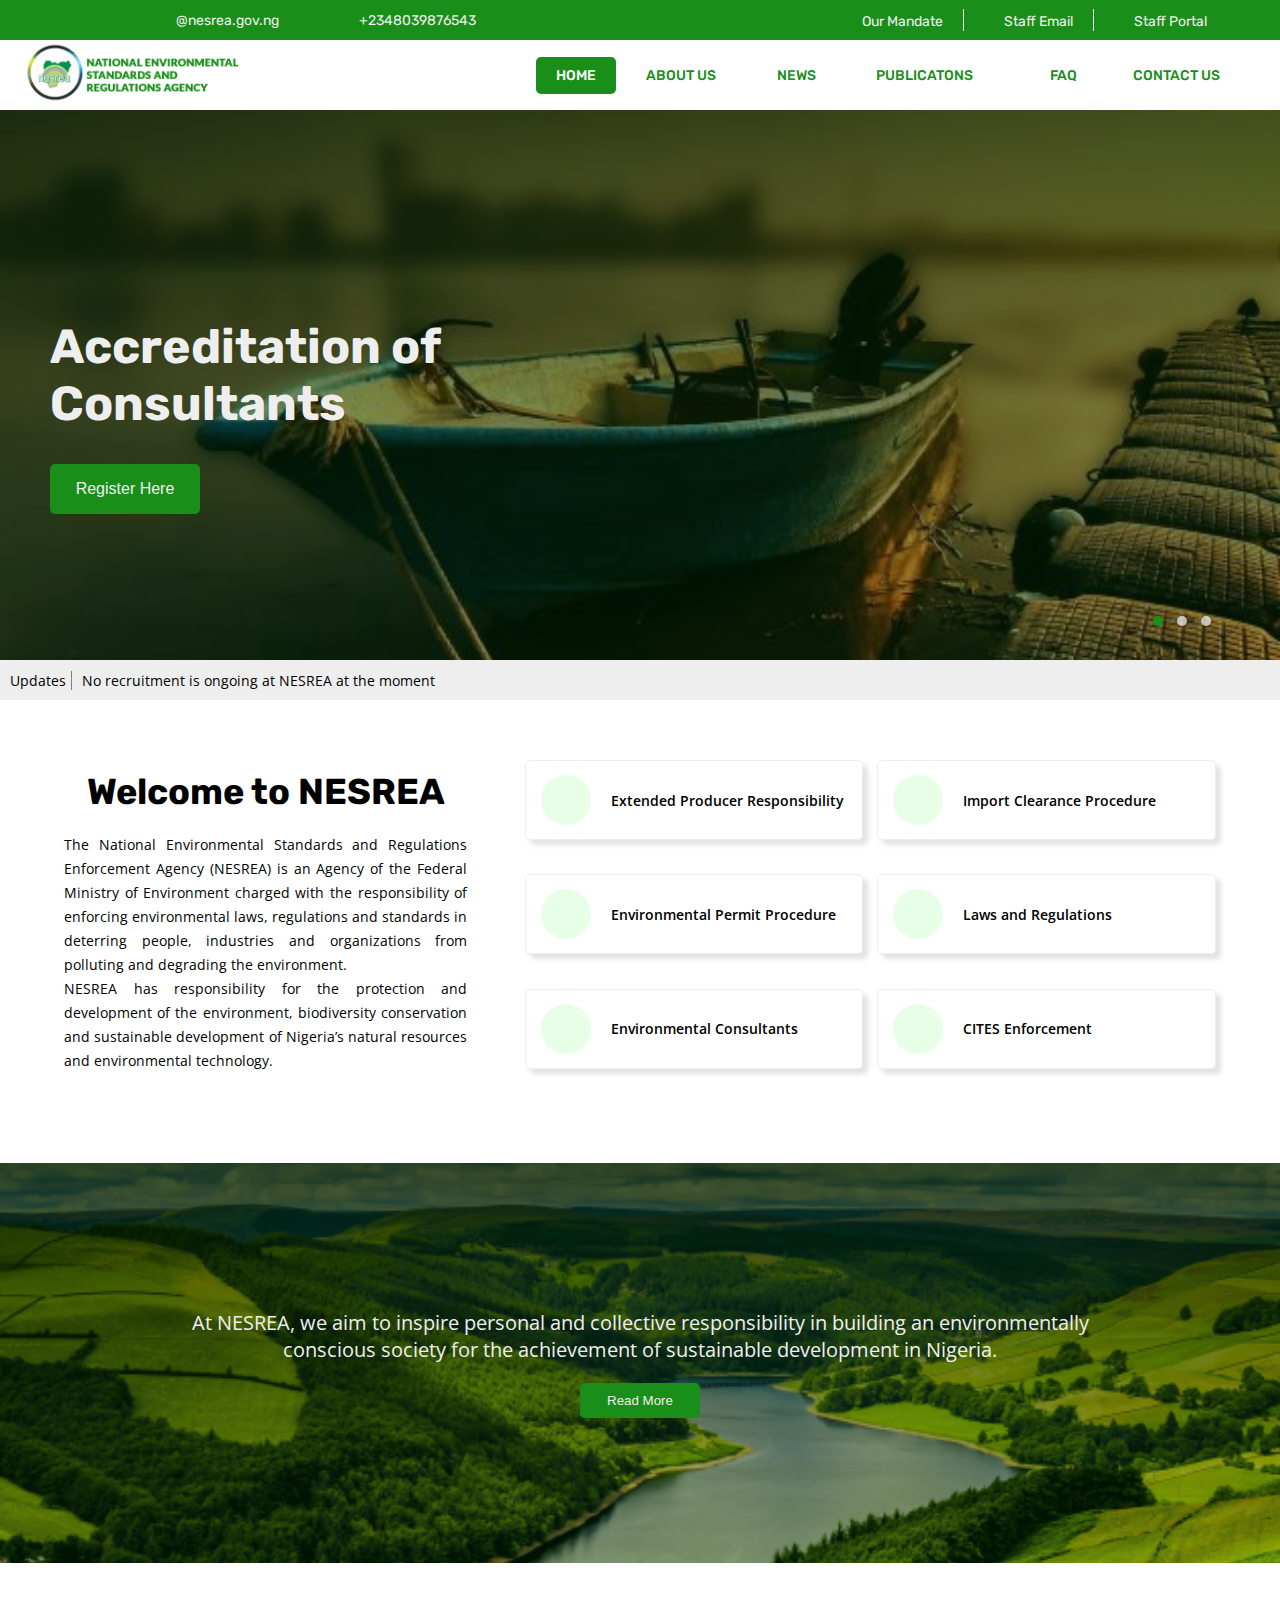
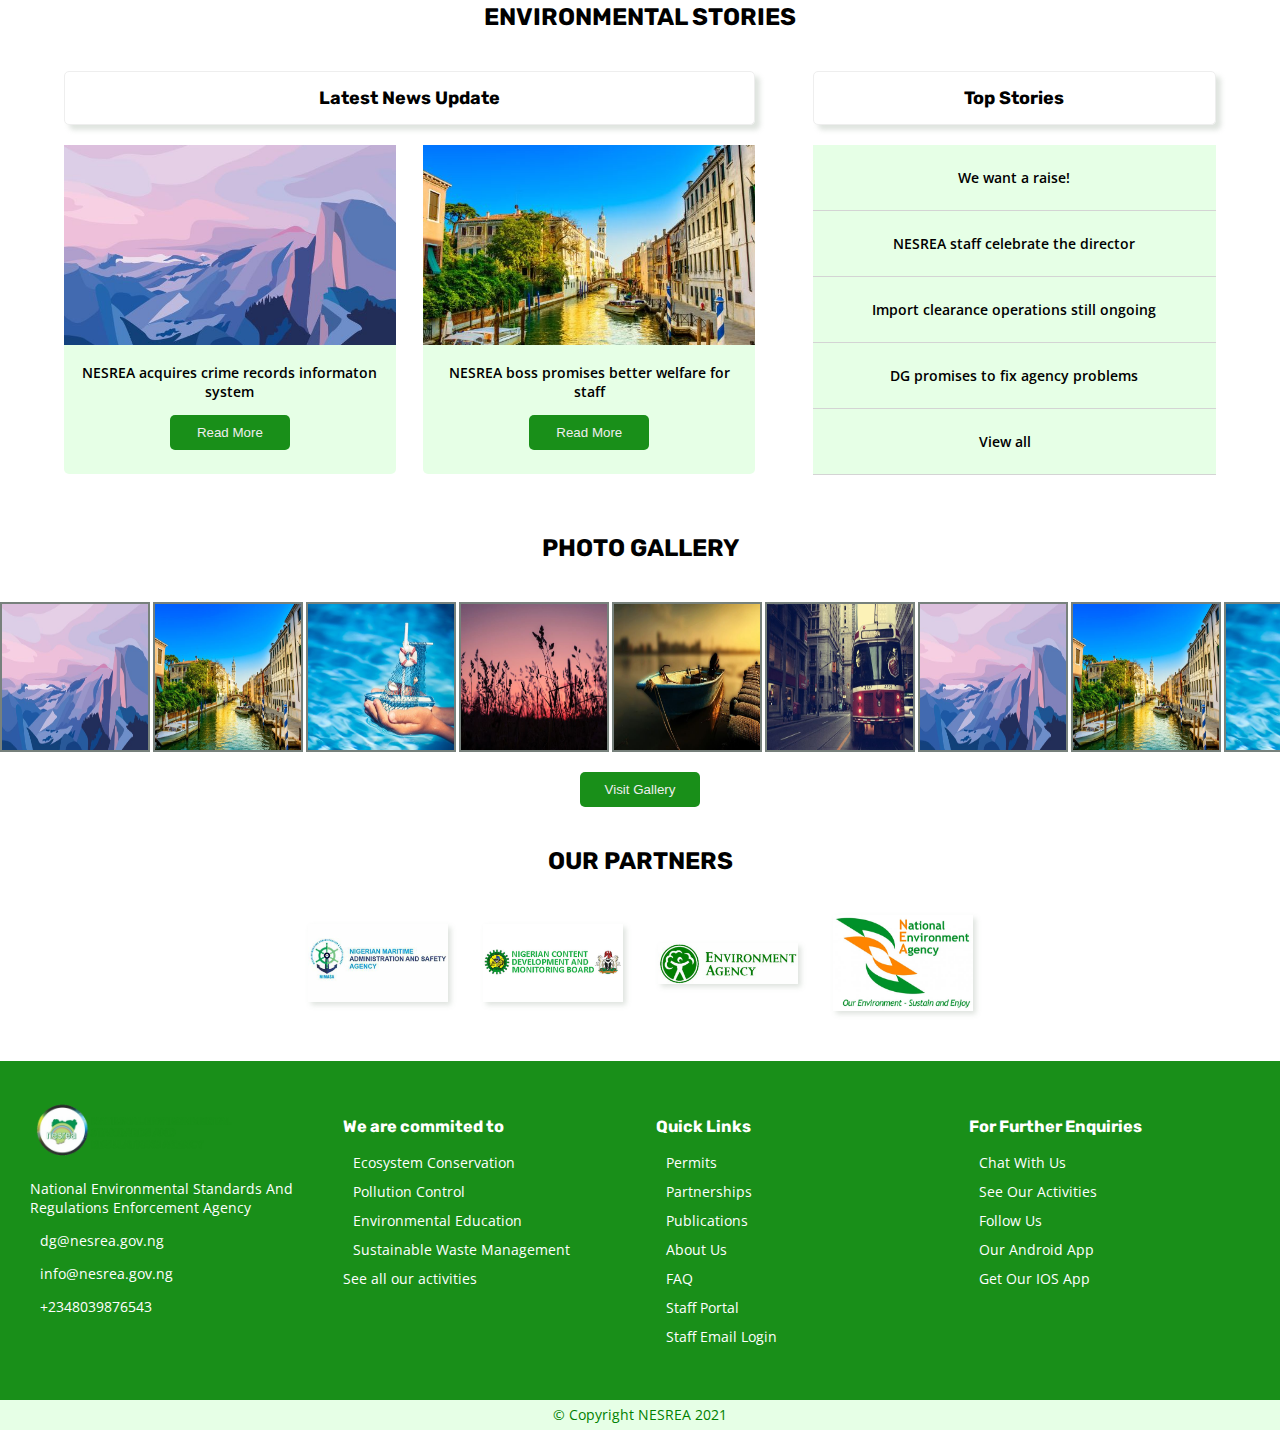
==== commit 3d946ced: "Add files via upload" ====
--- a/index.html
+++ b/index.html
@@ -95,7 +95,7 @@
         </li>
       </ul>
       <div id="menu-icon">
-        <i id="menu-icon-logo" onclick="lockScroll();" class="fas fa-bars"></i>
+        <div class="bar" id="bar" onclick="lockScroll();"></div>
       </div>
     </header>
     <div id="slideout-menu">
@@ -157,8 +157,14 @@
       <div class="welcome-block text-center">
         <h2>Welcome to NESREA</h2>
         <p>
-          Lorem ipsum dolor sit amet consectetur adipisicing elit. Deleniti,
-          repudiandae.
+          The National Environmental Standards and Regulations Enforcement
+          Agency (NESREA) is an Agency of the Federal Ministry of Environment
+          charged with the responsibility of enforcing environmental laws,
+          regulations and standards in deterring people, industries and
+          organizations from polluting and degrading the environment. <br />
+          NESREA has responsibility for the protection and development of the
+          environment, biodiversity conservation and sustainable development of
+          Nigeria’s natural resources and environmental technology.
         </p>
       </div>
       <div class="services-container">
@@ -202,9 +208,9 @@
     </section>
     <section class="mandate-block column">
       <p class="center-text">
-        At NESREA, Lorem ipsum dolor sit amet consectetur adipisicing elit. Cum
-        nihil porro, esse quis ad quos! Lorem ipsum dolor sit amet consectetur
-        adipisicing elit.
+        At NESREA, we aim to inspire personal and collective responsibility in
+        building an environmentally conscious society for the achievement of
+        sustainable development in Nigeria.
       </p>
       <button>Read More</button>
     </section>
@@ -326,7 +332,9 @@
                 Management</a
               >
             </li>
-            <li><a href="#">See all our activities</a></li>
+            <li>
+              <a href="#">See all our activities </a>
+            </li>
           </ul>
         </div>
         <div class="footer-item">
@@ -364,16 +372,16 @@
               <a href="#"><i class="fab fa-facebook"></i>Chat With Us</a>
             </li>
             <li>
-              <a href="#"><i class="fab fa-youtube"></i>See Our Activities</a>
+              <a href="#"><i class="fab fa-youtube"></i>See Our Activities </a>
             </li>
             <li>
               <a href="#"><i class="fab fa-twitter"></i>Follow Us</a>
             </li>
             <li>
-              <a><i class="fab fa-android"></i>Our Android App</a>
-            </li>
-            <li>
-              <a><i class="fab fa-apple"></i>Get Our IOS App</a>
+              <a href="#"><i class="fab fa-android"></i>Our Android App</a>
+            </li>
+            <li>
+              <a href="#"><i class="fab fa-apple"></i>Get Our IOS App</a>
             </li>
           </ul>
         </div>
--- a/css/styles.css
+++ b/css/styles.css
@@ -11,20 +11,17 @@
 ::-webkit-scrollbar {
   width: 5px;
 }
-
 /* Track */
 ::-webkit-scrollbar-track {
   background: var(--lightgrey);
 }
-
 /* Handle */
 ::-webkit-scrollbar-thumb {
-  background: var(--green);
-}
-
+  background: #555;
+}
 /* Handle on hover */
 ::-webkit-scrollbar-thumb:hover {
-  background: #555;
+  background: var(--green);
 }
 * {
   box-sizing: border-box;
@@ -33,7 +30,7 @@
   margin: 0;
   padding: 0;
   font-size: 14px;
-  font-family: "open sans";
+  font-family: "open sans", "poppins", sans-serif;
 }
 h1,
 h2,
@@ -51,8 +48,8 @@
   border: none;
   border-radius: 5px;
   color: var(--lightgrey);
-  padding: 10px 15px;
-  min-width: 100px;
+  padding: 10px 22px;
+  min-width: 120px;
   transition: transform 0.2s ease-in-out;
 }
 button:hover {
@@ -64,14 +61,21 @@
 .fa-facebook:hover {
   color: rgb(48, 61, 231);
   font-size: 18px;
+  background-color: white;
 }
 .fa-twitter:hover {
   color: rgb(66, 116, 255);
   font-size: 18px;
+  background-color: white;
 }
 .fa-youtube:hover {
   color: rgb(230, 39, 39);
   font-size: 18px;
+  background-color: white;
+}
+.footer-item ul li a:hover {
+  color: rgb(31, 49, 22);
+  font-weight: bold;
 }
 /* ------FLEX STYLES------- */
 
@@ -166,25 +170,70 @@
 }
 /* ------SLIDEOUT-MENU STYLES------- */
 
+/* MENU ICON STYLES */
 #menu-icon {
-  font-size: 20px;
+  /* font-size: 20px; */
   z-index: 100;
   cursor: pointer;
-}
+  width: 25px;
+  height: 25px;
+  display: flex;
+  align-items: center;
+  justify-content: center;
+}
+.bar {
+  width: 20px;
+  height: 3px;
+  background-color: rgb(38, 40, 41);
+  border-radius: 5px;
+  transition: transform 0.3s ease-in;
+  box-shadow: 1px 1px 2px rgba(115, 134, 141, 0.7);
+}
+.bar::before,
+.bar::after {
+  content: "";
+  position: absolute;
+  width: 20px;
+  height: 3px;
+  background-color: rgb(38, 40, 41);
+  border-radius: 5px;
+  transition: transform 0.3s ease-out;
+  box-shadow: 1px 1px 2px rgba(115, 134, 141, 0.7);
+}
+.bar::before {
+  transform: translateY(-7px);
+}
+.bar::after {
+  transform: translateY(7px);
+}
+.bar.rotate {
+  transform: rotate(180deg);
+  background-color: transparent;
+  box-shadow: none;
+}
+.bar.rotate::before {
+  transform: rotate(45deg) translate(5px, -5px);
+  box-shadow: none;
+}
+.bar.rotate::after {
+  transform: rotate(-45deg) translate(5px, 5px);
+  box-shadow: none;
+}
+/* END */
 #slideout-menu {
   position: fixed;
   width: 100%;
   min-width: 100vw;
   height: 100vh;
-  min-height: 500px;
-  background-color: rgba(0, 0, 0, 0.2);
+  min-height: 400px;
+  /* background-color: rgba(0, 0, 0, 0.2); */
   z-index: 50;
   transition: 0.3s;
-  /* ---FOR JS--- */
-  opacity: 0;
-  pointer-events: none;
-  /* margin-top is set because the header is fixed with a height of 60px */
+  margin-left: 100vw;
   margin-top: 60px;
+}
+#slideout-menu.open {
+  margin-left: 0;
 }
 .slide-nav-links {
   height: 100%;
@@ -211,30 +260,31 @@
   width: 100%;
   padding: 8% 0;
   font-size: 14px;
+  font-weight: 600;
 }
 .slide-nav-links li a:hover {
   background-color: white;
   font-weight: bold;
   color: var(--green);
 }
-
 .lock-scroll {
   overflow: hidden;
 }
 #slideout-menu .slideout-menu-socials {
-  position: absolute;
-  bottom: 130px;
+  /* position: absolute;
+  bottom: 130px; */
   width: 100px;
-  margin: 0 auto;
+  margin-top: 40px;
 }
 #social-links {
   display: flex;
   flex-direction: row;
   justify-content: center;
-  font-size: 18px;
 }
 .slideout-menu-socials #social-links a {
   margin: 0 15px;
+  font-size: 18px;
+  font-weight: 300;
 }
 /* ------SLIDE CONTAINER STYLES------- */
 .slider-container {
@@ -294,7 +344,7 @@
   background-position: center;
 }
 .slide-content {
-  margin-left: 20px;
+  margin: 50px 20px 20px;
   padding: 20px 0;
   color: var(--lightgrey);
 }
@@ -354,6 +404,14 @@
 }
 .welcome {
   padding: 20px 0;
+}
+.welcome h2 {
+  margin: 20px 0;
+}
+.welcome-block p {
+  text-align: justify;
+  margin-bottom: 20px;
+  line-height: 24px;
 }
 .service-item {
   border: 1px solid var(--lightgrey);
@@ -428,6 +486,8 @@
 .latest-news-item img {
   width: 100%;
   height: 150px;
+  object-fit: cover;
+  object-position: center;
 }
 .news-header {
   padding: 0 15px 30px;
@@ -446,7 +506,9 @@
 .top-stories-title {
   margin-bottom: 10px;
 }
-
+.top-stories {
+  margin: 0 0 15px;
+}
 .top-stories h3 {
   margin: 0;
 }
@@ -511,7 +573,7 @@
   padding: 20px 10px;
 }
 .footer-logo {
-  height: 50px;
+  height: 60px;
 }
 footer ul li {
   margin: 10px 0;
@@ -523,6 +585,12 @@
   justify-content: center;
   height: 30px;
 }
+.see-more {
+  display: flex;
+  align-items: center;
+  /* justify-content: center; */
+}
+
 /* TRANSFORM & TRANSITION STYLES */
 
 /* -----MEDIA QUERIES----- */
@@ -558,6 +626,12 @@
   }
   #slideout-menu {
     margin-top: 70px;
+
+    min-height: 720px;
+  }
+  .slideout-menu-socials #social-links a {
+    margin: 0 20px;
+    font-size: 24px;
   }
   section {
     width: 90%;
@@ -592,7 +666,6 @@
   }
   .mandate-block button {
     margin-top: 20px;
-    height: 50px;
   }
   .latest-news-item-wrap {
     display: flex;
@@ -633,9 +706,8 @@
     /* margin-bottom: 10px; */
   }
   header {
-    /* margin-top: 10px; */
-    /* height: 60px; */
-    /* background-color: transparent; */
+    position: sticky;
+    top: 0;
     z-index: 50;
     position: relative;
   }
@@ -735,7 +807,7 @@
     max-width: 1500px;
   }
   .welcome h2 {
-    font-size: 42px;
+    font-size: 36px;
   }
   .welcome,
   .stories {
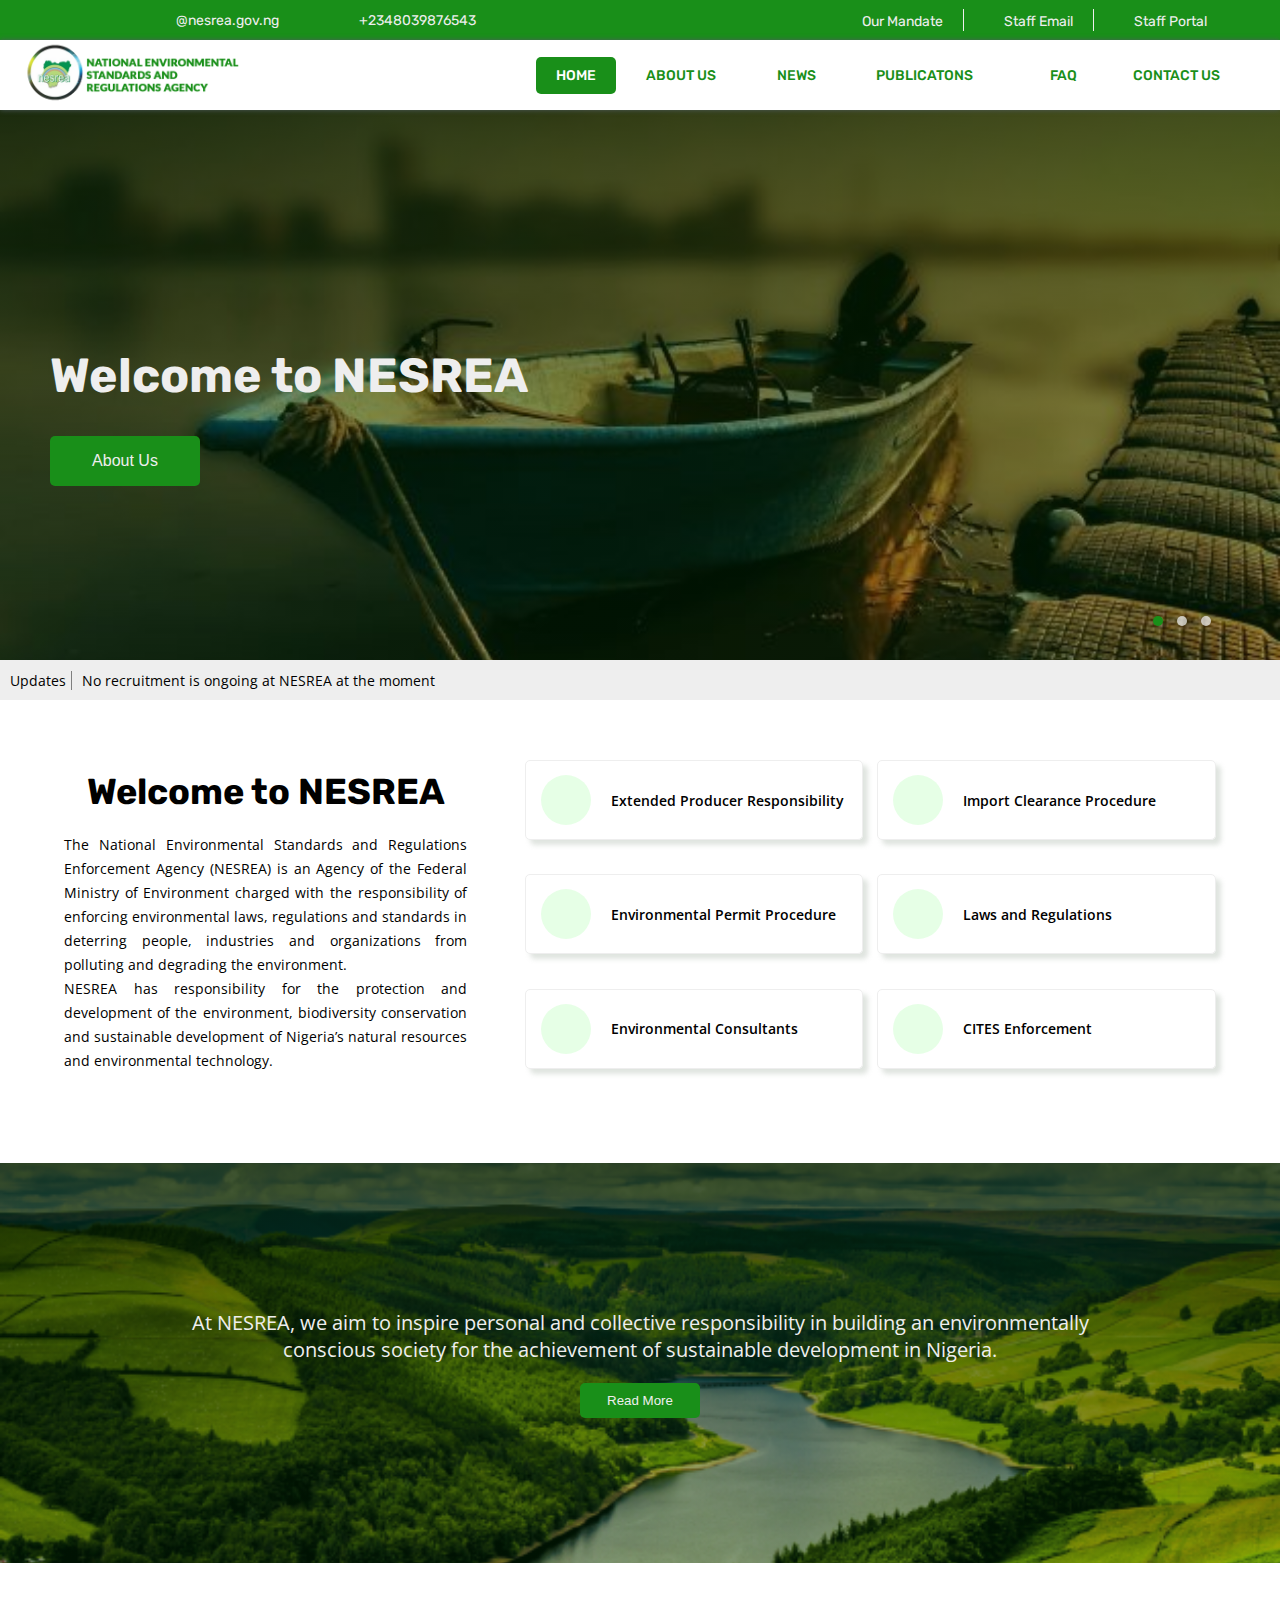
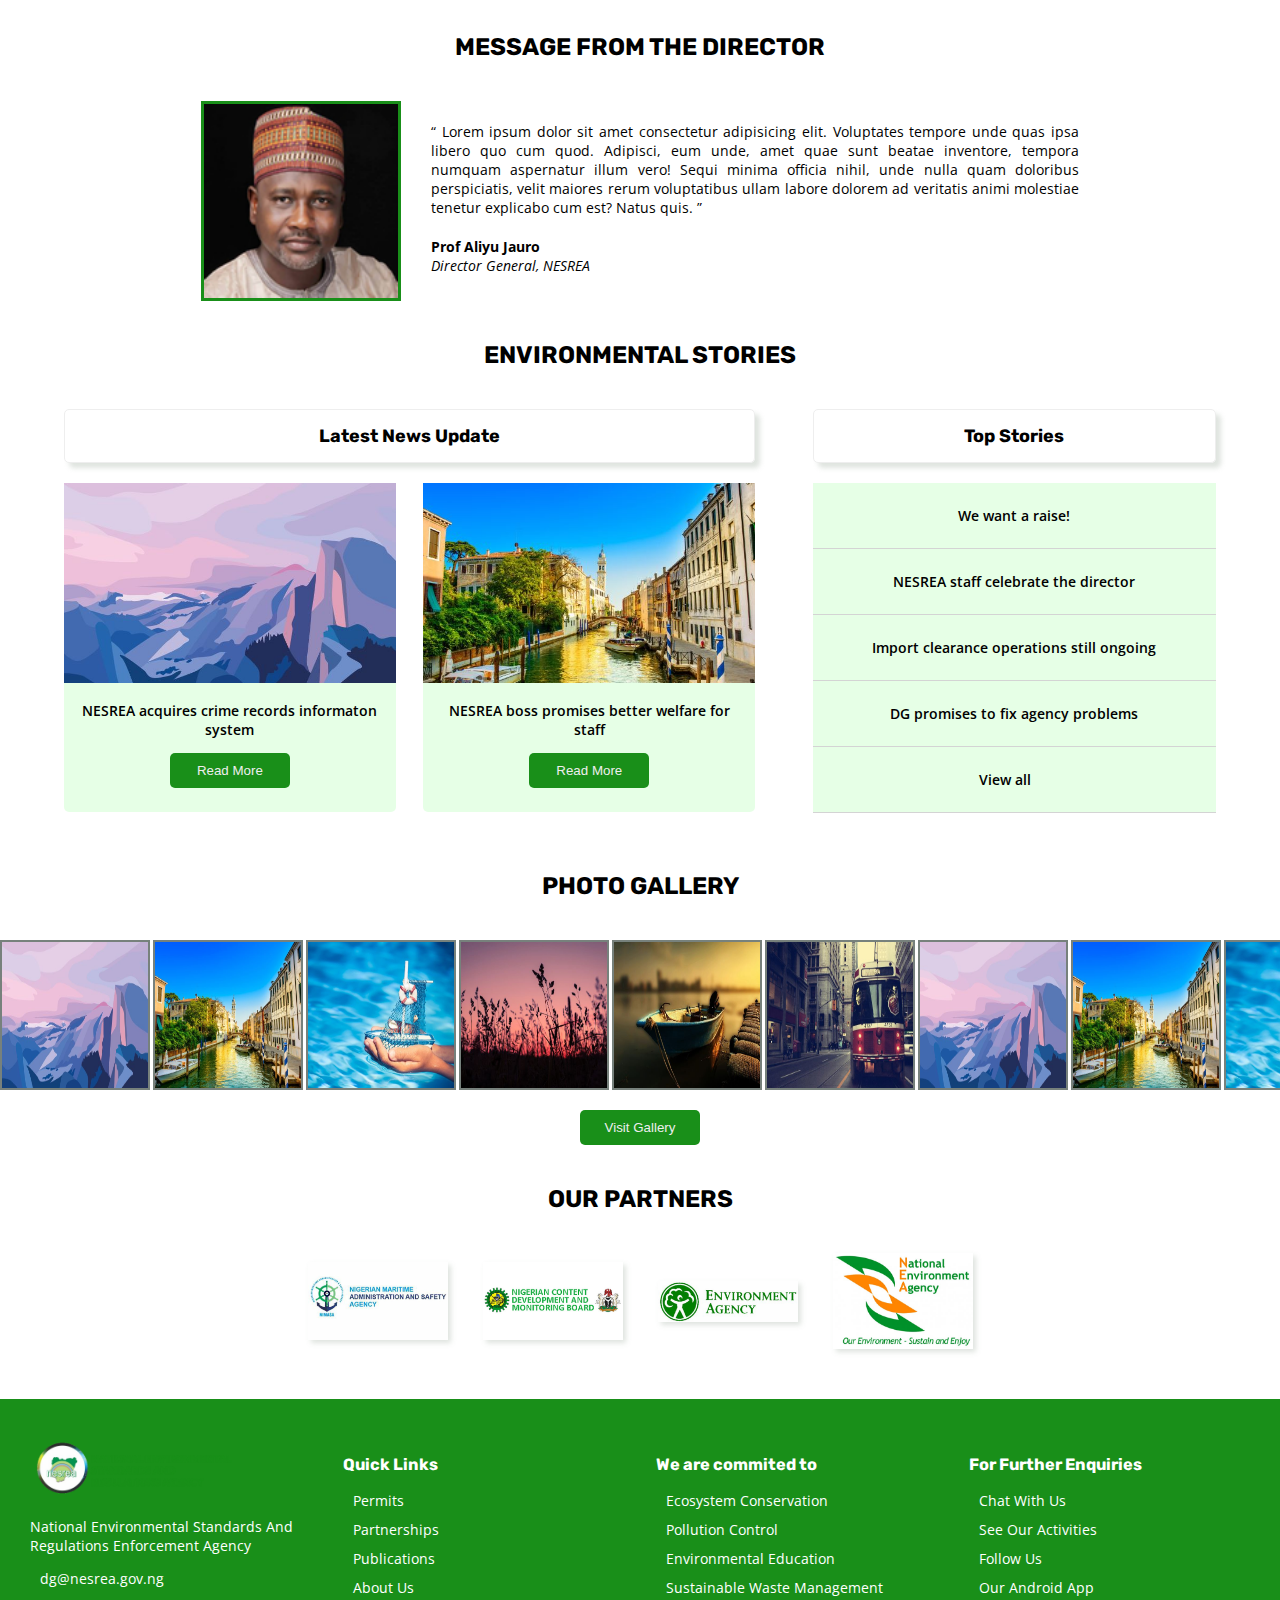
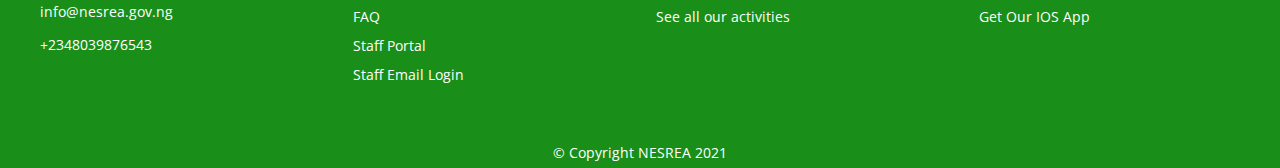
==== commit 8c001f2a: "Add files via upload" ====
--- a/index.html
+++ b/index.html
@@ -1,6 +1,7 @@
 <!DOCTYPE html>
 <html lang="en">
   <head>
+    <link rel="icon" href="img/icon.png" type="image/x-icon" />
     <meta charset="UTF-8" />
     <meta http-equiv="X-UA-Compatible" content="IE=edge" />
     <meta name="viewport" content="width=device-width, initial-scale=1.0" />
@@ -14,115 +15,120 @@
     <title>Welcome to NESREA Official website</title>
   </head>
   <body>
-    <div class="top-banner row">
-      <div class="row top-banner-contact">
-        <div class="social-wrap row">
-          <a href="#"><i class="fab fa-facebook"></i></a>
-          <a href="#"><i class="fab fa-twitter"></i></a>
-          <a href="#"><i class="fab fa-youtube"></i></a>
-        </div>
-        <!-- CHANGE TO LINKS -->
-        <p>
-          <a href="#" class="row"
-            ><i class="fas fa-envelope"></i> &nbsp;@nesrea.gov.ng</a
-          >
-        </p>
-        <p class="row"><i class="fas fa-phone-alt"></i> &nbsp;+2348039876543</p>
-      </div>
-      <div class="row staff-block">
-        <p class="border-right">
-          <a href="#"><i class="far fa-newspaper"></i> Our Mandate</a>
-        </p>
-        <p class="border-right">
-          <a href="#"><i class="fas fa-envelope"></i> Staff Email</a>
-        </p>
-        <p>
-          <a href="#"><i class="far fa-building"></i> Staff Portal</a>
-        </p>
-      </div>
-    </div>
-    <header class="row header space-between">
-      <a href="index.html">
-        <img src="img/logo.png" alt="logo" class="logo"
-      /></a>
-      <ul class="nav-links row uppercase">
-        <li class="nav-active"><a href="#">Home</a></li>
-        <li class="dropdown">
-          <a href="#">About us</a><i class="fa fa-angle-down"></i>
-          <div class="dropdown-list">
-            <ul>
-              <li><a href="#">Our Functions</a></li>
-              <li><a href="#">Our Activities</a></li>
-              <li><a href="#">Our Strategy</a></li>
-              <li><a href="#">Our Structure</a></li>
-              <li><a href="#">Partnership</a></li>
-            </ul>
-          </div>
-        </li>
-        <li class="dropdown">
-          News <i class="fa fa-angle-down"></i>
-          <div class="dropdown-list">
-            <ul>
-              <li><a href="#">News</a></li>
-              <li><a href="#">Blog</a></li>
-            </ul>
-          </div>
-        </li>
-        <li class="dropdown">
-          Publicatons
-          <i class="fa fa-angle-down"></i>
-          <div class="dropdown-list">
-            <ul>
-              <li><a href="#">Permits</a></li>
-              <li><a href="#">Laws & Regulations</a></li>
-              <li><a href="#">Policies & Guidelines</a></li>
-              <li><a href="#">Download Forms</a></li>
-              <li><a href="#">Download NESREA Act</a></li>
-            </ul>
-          </div>
-        </li>
-        <li><a href="#">FAQ</a></li>
-        <li class="dropdown">
-          <a href="#">Contact Us</a> <i class="fa fa-angle-down"></i>
-          <div class="dropdown-list">
-            <ul>
-              <li><a href="#">Enquiries</a></li>
-              <li><a href="#">Our Offices</a></li>
-              <li><a href="#">Environmental Violations</a></li>
-              <li><a href="#">Report A Violation</a></li>
-            </ul>
-          </div>
-        </li>
-      </ul>
-      <div id="menu-icon">
-        <div class="bar" id="bar" onclick="lockScroll();"></div>
-      </div>
-    </header>
-    <div id="slideout-menu">
-      <ul class="slide-nav-links">
-        <li><a href="#">Home</a></li>
-        <li><a href="#">About Us</a></li>
-        <li><a href="#">News & Blog</a></li>
-        <li><a href="#">Publications</a></li>
-        <li><a href="#">Contact Us</a></li>
-        <li><a href="#">FAQ</a></li>
-        <li><a href="#">Staff Email</a></li>
-        <li><a href="#">Staff Portal</a></li>
-        <li class="slideout-menu-socials">
-          <div id="social-links">
+    <div class="header-component">
+      <div class="top-banner row">
+        <div class="row top-banner-contact">
+          <div class="social-wrap row">
             <a href="#"><i class="fab fa-facebook"></i></a>
             <a href="#"><i class="fab fa-twitter"></i></a>
             <a href="#"><i class="fab fa-youtube"></i></a>
           </div>
-        </li>
-      </ul>
+          <!-- CHANGE TO LINKS -->
+          <p>
+            <a href="#" class="row"
+              ><i class="fas fa-envelope"></i> &nbsp;@nesrea.gov.ng</a
+            >
+          </p>
+          <p class="row">
+            <i class="fas fa-phone-alt"></i> &nbsp;+2348039876543
+          </p>
+        </div>
+        <div class="row staff-block">
+          <p class="border-right">
+            <a href="#"><i class="far fa-newspaper"></i> Our Mandate</a>
+          </p>
+          <p class="border-right">
+            <a href="#"><i class="fas fa-envelope"></i> Staff Email</a>
+          </p>
+          <p>
+            <a href="#"><i class="far fa-building"></i> Staff Portal</a>
+          </p>
+        </div>
+      </div>
+      <header class="row header space-between">
+        <a href="index.html">
+          <img src="img/logo.png" alt="logo" class="logo"
+        /></a>
+        <ul class="nav-links row uppercase">
+          <li class="nav-active"><a href="#">Home</a></li>
+          <li class="dropdown">
+            <a href="about.html">About us</a><i class="fa fa-angle-down"></i>
+            <div class="dropdown-list">
+              <ul>
+                <li><a href="#">Our Functions</a></li>
+                <li><a href="#">Our Activities</a></li>
+                <li><a href="#">Our Strategy</a></li>
+                <li><a href="#">Our Structure</a></li>
+                <li><a href="#">Partnership</a></li>
+              </ul>
+            </div>
+          </li>
+          <li class="dropdown">
+            News <i class="fa fa-angle-down"></i>
+            <div class="dropdown-list">
+              <ul>
+                <li><a href="#">News</a></li>
+                <li><a href="#">Blog</a></li>
+              </ul>
+            </div>
+          </li>
+          <li class="dropdown">
+            Publicatons
+            <i class="fa fa-angle-down"></i>
+            <div class="dropdown-list">
+              <ul>
+                <li><a href="#">Permits</a></li>
+                <li><a href="#">Laws & Regulations</a></li>
+                <li><a href="#">Policies & Guidelines</a></li>
+                <li><a href="#">Download Forms</a></li>
+                <li><a href="#">Download NESREA Act</a></li>
+              </ul>
+            </div>
+          </li>
+          <li><a href="#">FAQ</a></li>
+          <li class="dropdown">
+            <a href="contact.html">Contact Us</a>
+            <i class="fa fa-angle-down"></i>
+            <div class="dropdown-list">
+              <ul>
+                <li><a href="#">Enquiries</a></li>
+                <li><a href="#">Our Offices</a></li>
+                <li><a href="#">Environmental Violations</a></li>
+                <li><a href="#">Report A Violation</a></li>
+              </ul>
+            </div>
+          </li>
+        </ul>
+        <div id="menu-icon">
+          <div class="bar" id="bar" onclick="lockScroll();"></div>
+        </div>
+      </header>
+      <div id="slideout-menu">
+        <ul class="slide-nav-links">
+          <li><a href="#">Home</a></li>
+          <li><a href="about.html">About Us</a></li>
+          <li><a href="#">News & Blog</a></li>
+          <li><a href="#">Publications</a></li>
+          <li><a href="#">Contact Us</a></li>
+          <li><a href="#">FAQ</a></li>
+          <li><a href="#">Staff Email</a></li>
+          <li><a href="#">Staff Portal</a></li>
+          <li class="slideout-menu-socials">
+            <div id="social-links">
+              <a href="#"><i class="fab fa-facebook"></i></a>
+              <a href="#"><i class="fab fa-twitter"></i></a>
+              <a href="#"><i class="fab fa-youtube"></i></a>
+            </div>
+          </li>
+        </ul>
+      </div>
     </div>
     <div class="slider-container">
       <div class="img-slider">
         <div class="slide active" id="slide-one">
           <div class="slide-content">
-            <h1 class="slide-title">Accreditation of Consultants</h1>
-            <a><button class="slide-btn">Register Here</button></a>
+            <h1 class="slide-title">Welcome to NESREA</h1>
+            <button class="slide-btn">About Us</button>
           </div>
         </div>
         <div class="slide" id="slide-two">
@@ -133,8 +139,8 @@
         </div>
         <div class="slide" id="slide-three">
           <div class="slide-content">
-            <h1 class="slide-title">Welcome to NESREA</h1>
-            <button class="slide-btn">About Us</button>
+            <h1 class="slide-title">Accreditation of Consultants</h1>
+            <a><button class="slide-btn">Register Here</button></a>
           </div>
         </div>
       </div>
@@ -214,6 +220,32 @@
       </p>
       <button>Read More</button>
     </section>
+    <section class="dg-block-wrap">
+      <div class="dg-block">
+        <h2 class="uppercase">Message from the Director</h2>
+        <div class="dg-message-wrap">
+          <div class="dg-img">
+            <img src="img/dg.jpg" alt="" class="director" />
+          </div>
+          <div class="dg-message-block">
+            <q class="dg-message">
+              Lorem ipsum dolor sit amet consectetur adipisicing elit.
+              Voluptates tempore unde quas ipsa libero quo cum quod. Adipisci,
+              eum unde, amet quae sunt beatae inventore, tempora numquam
+              aspernatur illum vero! Sequi minima officia nihil, unde nulla quam
+              doloribus perspiciatis, velit maiores rerum voluptatibus ullam
+              labore dolorem ad veritatis animi molestiae tenetur explicabo cum
+              est? Natus quis.
+            </q>
+            <p>
+              <strong>Prof Aliyu Jauro</strong><br />
+              <cite>Director General, NESREA</cite>
+            </p>
+          </div>
+        </div>
+      </div>
+      <!-- <button>Structure</button> -->
+    </section>
     <section class="stories-block">
       <h2 class="text-center uppercase">Environmental Stories</h2>
       <div class="stories column">
@@ -309,6 +341,36 @@
           </div>
         </div>
         <div class="footer-item">
+          <h3>Quick Links</h3>
+          <ul>
+            <li>
+              <a href="#"><i class="fas fa-arrow-right"></i>Permits</a>
+            </li>
+            <li>
+              <a href="#"><i class="fas fa-arrow-right"></i>Partnerships</a>
+            </li>
+            <li>
+              <a href="#"><i class="fas fa-arrow-right"></i>Publications</a>
+            </li>
+            <li>
+              <a href="about.html"
+                ><i class="fas fa-arrow-right"></i>About Us</a
+              >
+            </li>
+            <li>
+              <a href="#"><i class="fas fa-arrow-right"></i>FAQ</a>
+            </li>
+            <li>
+              <a href="#"><i class="fas fa-arrow-right"></i>Staff Portal</a>
+            </li>
+            <li>
+              <a href="#"
+                ><i class="fas fa-arrow-right"></i>Staff Email Login</a
+              >
+            </li>
+          </ul>
+        </div>
+        <div class="footer-item">
           <h3>We are commited to</h3>
           <ul>
             <li>
@@ -334,34 +396,6 @@
             </li>
             <li>
               <a href="#">See all our activities </a>
-            </li>
-          </ul>
-        </div>
-        <div class="footer-item">
-          <h3>Quick Links</h3>
-          <ul>
-            <li>
-              <a href="#"><i class="fas fa-arrow-right"></i>Permits</a>
-            </li>
-            <li>
-              <a href="#"><i class="fas fa-arrow-right"></i>Partnerships</a>
-            </li>
-            <li>
-              <a href="#"><i class="fas fa-arrow-right"></i>Publications</a>
-            </li>
-            <li>
-              <a href="#"><i class="fas fa-arrow-right"></i>About Us</a>
-            </li>
-            <li>
-              <a href="#"><i class="fas fa-arrow-right"></i>FAQ</a>
-            </li>
-            <li>
-              <a href="#"><i class="fas fa-arrow-right"></i>Staff Portal</a>
-            </li>
-            <li>
-              <a href="#"
-                ><i class="fas fa-arrow-right"></i>Staff Email Login</a
-              >
             </li>
           </ul>
         </div>
--- a/css/styles.css
+++ b/css/styles.css
@@ -9,7 +9,8 @@
 /* CUSTOM SCROLL BAR */
 /* width */
 ::-webkit-scrollbar {
-  width: 5px;
+  width: 10px;
+  height: 10px;
 }
 /* Track */
 ::-webkit-scrollbar-track {
@@ -155,9 +156,9 @@
   padding: 0 20px 0 10px;
   position: fixed;
   z-index: 10;
+  box-shadow: 0px 0px 5px rgb(77, 92, 94);
 }
 .logo {
-  /* width: 35px; */
   height: 50px;
   z-index: 3;
 }
@@ -187,7 +188,7 @@
   background-color: rgb(38, 40, 41);
   border-radius: 5px;
   transition: transform 0.3s ease-in;
-  box-shadow: 1px 1px 2px rgba(115, 134, 141, 0.7);
+  /* box-shadow: 1px 1px 2px rgba(115, 134, 141, 0.7); */
 }
 .bar::before,
 .bar::after {
@@ -198,7 +199,7 @@
   background-color: rgb(38, 40, 41);
   border-radius: 5px;
   transition: transform 0.3s ease-out;
-  box-shadow: 1px 1px 2px rgba(115, 134, 141, 0.7);
+  /* box-shadow: 1px 1px 2px rgba(115, 134, 141, 0.7); */
 }
 .bar::before {
   transform: translateY(-7px);
@@ -226,7 +227,7 @@
   min-width: 100vw;
   height: 100vh;
   min-height: 400px;
-  /* background-color: rgba(0, 0, 0, 0.2); */
+  /* background-color: rgba(10, 39, 10, 0.432); */
   z-index: 50;
   transition: 0.3s;
   margin-left: 100vw;
@@ -267,12 +268,7 @@
   font-weight: bold;
   color: var(--green);
 }
-.lock-scroll {
-  overflow: hidden;
-}
 #slideout-menu .slideout-menu-socials {
-  /* position: absolute;
-  bottom: 130px; */
   width: 100px;
   margin-top: 40px;
 }
@@ -285,6 +281,9 @@
   margin: 0 15px;
   font-size: 18px;
   font-weight: 300;
+}
+.lock-scroll {
+  overflow: hidden;
 }
 /* ------SLIDE CONTAINER STYLES------- */
 .slider-container {
@@ -449,8 +448,8 @@
 .mandate-block {
   width: 100%;
   height: 40vh;
-  min-height: 130px;
-  max-height: 250px;
+  min-height: 180px;
+  max-height: 550px;
   align-items: center;
   justify-content: center;
   margin: 20px 0 30px;
@@ -459,12 +458,55 @@
   background-repeat: no-repeat;
   background-size: cover;
   background-position: center;
+  text-align: center;
+  text-justify: kashida;
 }
 .mandate-block p {
   color: var(--lightgrey);
-  font-size: 16px;
+  font-size: 15px;
   width: 85%;
   margin: 0 auto 20px;
+}
+/* MESSAGE FROM THE DIRECTOR */
+.dg-block-wrap {
+  /* background-color: var(--lightgreen); */
+  width: 100%;
+}
+.dg-block {
+  display: flex;
+  flex-direction: column;
+  align-items: center;
+  justify-content: center;
+  margin: 20px auto;
+  /* padding: 20px 0 30px; */
+}
+.dg-block h1 {
+  text-align: center;
+}
+.dg-message-wrap {
+  display: flex;
+  flex-direction: column;
+  align-items: center;
+  justify-content: center;
+}
+.dg-img {
+  width: 80%;
+  max-width: 150px;
+}
+.dg-img img {
+  display: block;
+  width: 100%;
+  border: 3px solid var(--green);
+  /* border-radius: 50%; */
+}
+.dg-message-block {
+  width: 95%;
+  max-width: 750px;
+  margin: 20px auto;
+  text-align: justify;
+}
+.dg-message-block p {
+  margin: 20px 0 5px;
   text-align: center;
 }
 /* ----STORIES-BLOCK STYLES---- */
@@ -530,7 +572,7 @@
   max-height: 325px;
 }
 .gallery {
-  margin: 20px 0;
+  margin: 30px 0;
   width: 100%;
 }
 .img-block {
@@ -579,8 +621,8 @@
   margin: 10px 0;
 }
 .copyright {
-  background-color: var(--lightgreen);
-  color: green;
+  background-color: var(--green);
+  color: white;
   align-items: center;
   justify-content: center;
   height: 30px;
@@ -655,7 +697,6 @@
     width: 49%;
     margin-bottom: 20px;
   }
-
   .mandate-block {
     max-height: 350px;
   }
@@ -666,6 +707,28 @@
   }
   .mandate-block button {
     margin-top: 20px;
+  }
+  .dg-block {
+    width: 90%;
+  }
+  .dg-message-wrap {
+    flex-direction: row;
+    justify-content: center;
+    align-items: center;
+  }
+  .dg-message-block {
+    margin: 0;
+  }
+  .dg-img {
+    width: 40%;
+    max-width: 200px;
+    margin-right: 30px;
+  }
+  .dg-message-block {
+    width: 70%;
+  }
+  .dg-message-block p {
+    text-align: left;
   }
   .latest-news-item-wrap {
     display: flex;
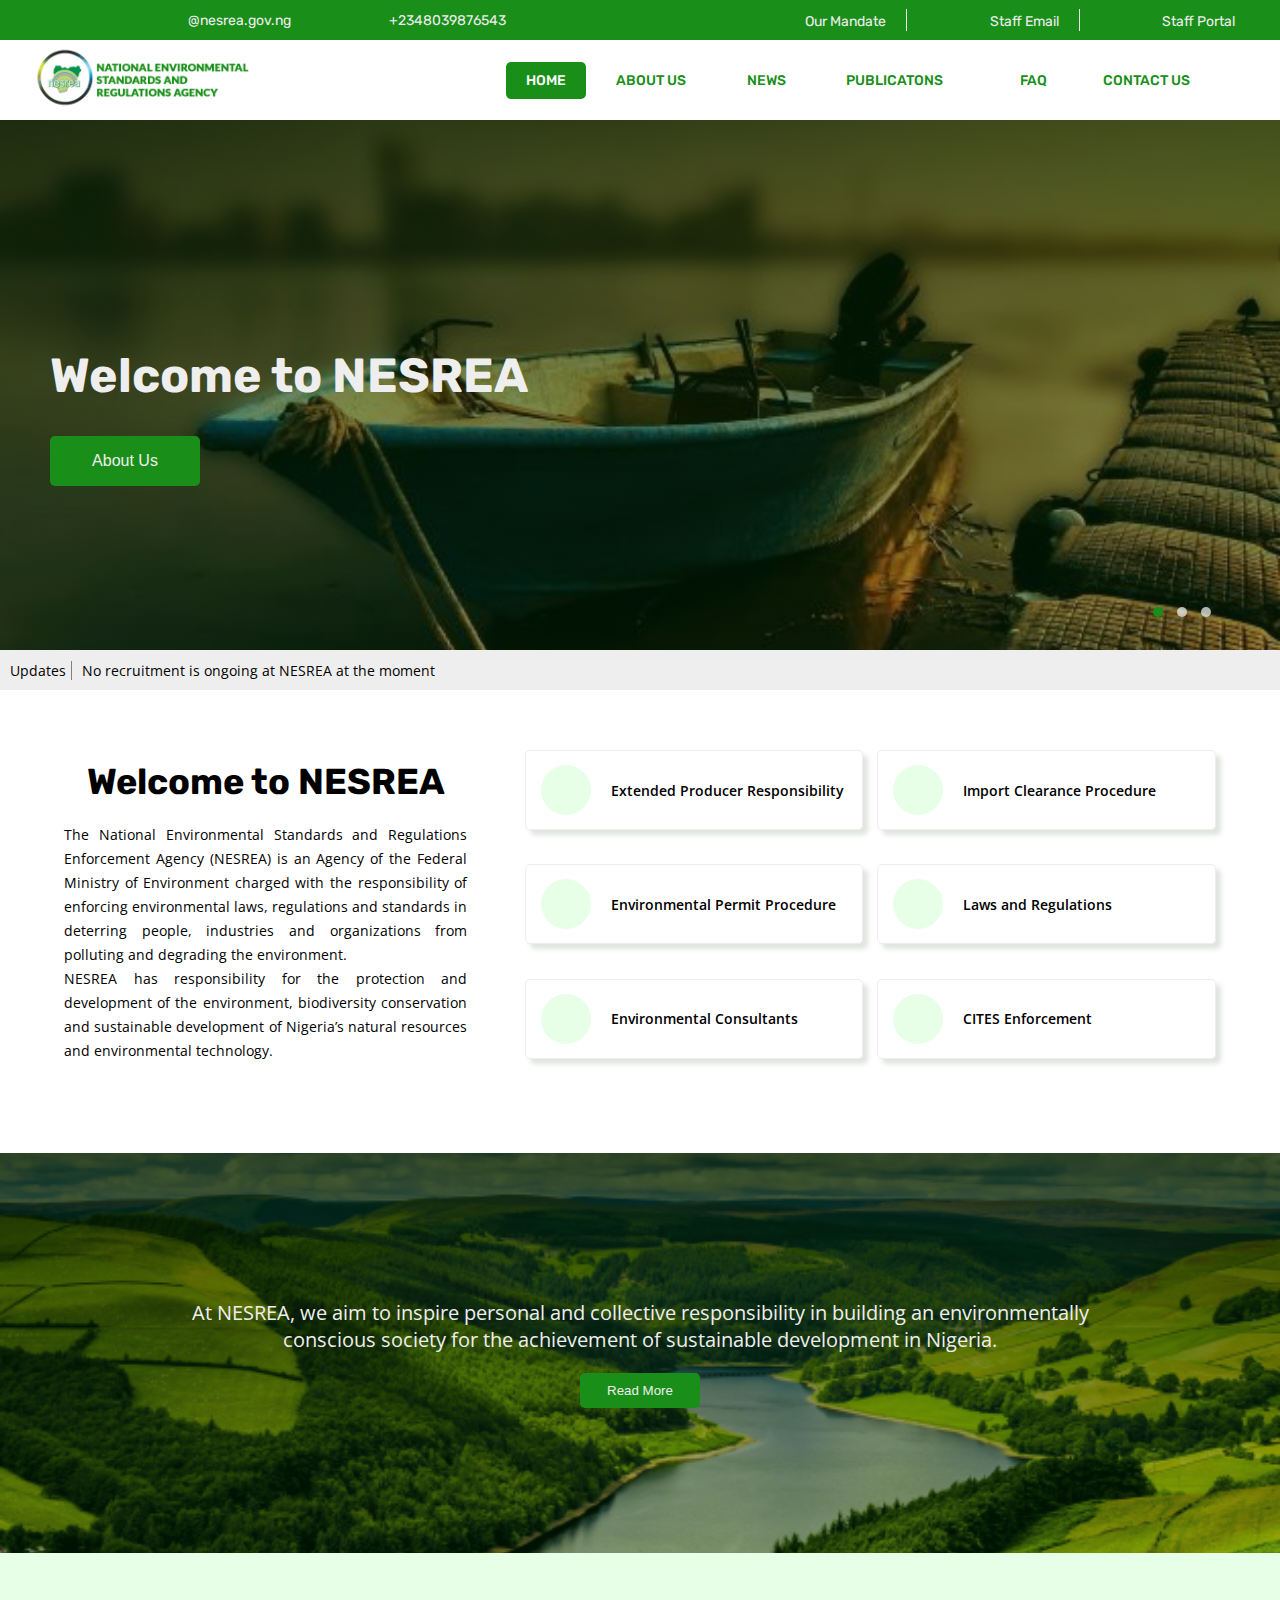
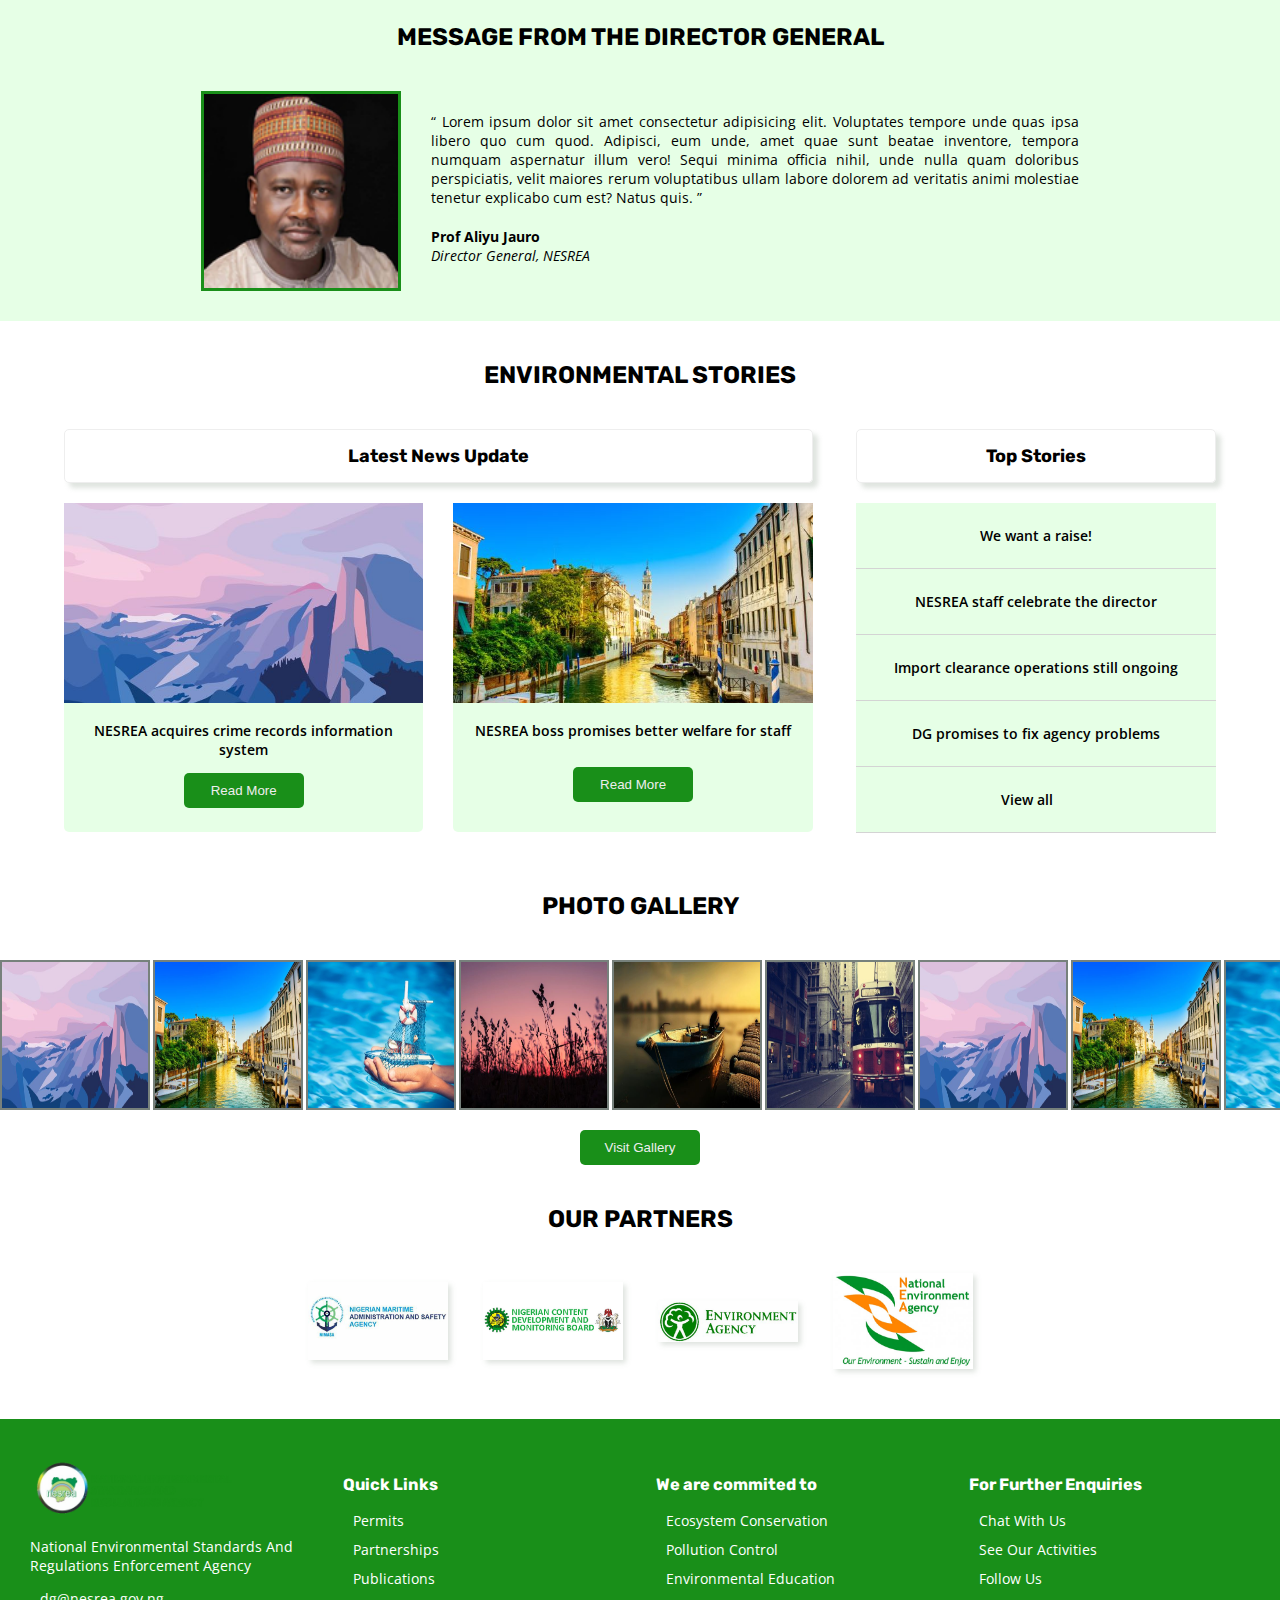
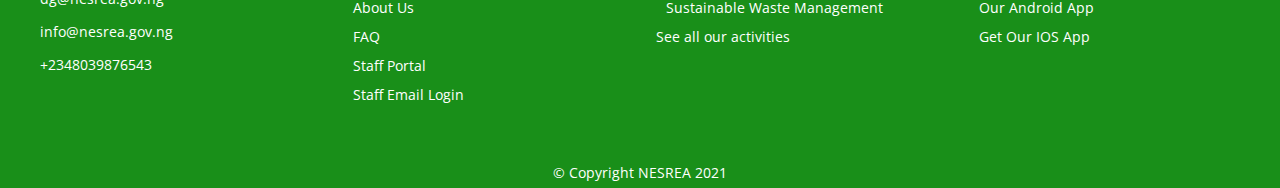
==== commit 8b706b17: "Add files via upload" ====
--- a/index.html
+++ b/index.html
@@ -123,306 +123,313 @@
         </ul>
       </div>
     </div>
-    <div class="slider-container">
-      <div class="img-slider">
-        <div class="slide active" id="slide-one">
-          <div class="slide-content">
-            <h1 class="slide-title">Welcome to NESREA</h1>
-            <button class="slide-btn">About Us</button>
-          </div>
-        </div>
-        <div class="slide" id="slide-two">
-          <div class="slide-content">
-            <h1 class="slide-title">Report a Violation</h1>
-            <a><button class="slide-btn">Report</button></a>
-          </div>
-        </div>
-        <div class="slide" id="slide-three">
-          <div class="slide-content">
-            <h1 class="slide-title">Accreditation of Consultants</h1>
-            <a><button class="slide-btn">Register Here</button></a>
-          </div>
+    <div class="main-container">
+      <div class="slider-container">
+        <div class="img-slider">
+          <div class="slide active" id="slide-one">
+            <div class="slide-content">
+              <h1 class="slide-title">Welcome to NESREA</h1>
+              <button class="slide-btn">About Us</button>
+            </div>
+          </div>
+          <div class="slide" id="slide-two">
+            <div class="slide-content">
+              <h1 class="slide-title">Report a Violation</h1>
+              <a><button class="slide-btn">Report</button></a>
+            </div>
+          </div>
+          <div class="slide" id="slide-three">
+            <div class="slide-content">
+              <h1 class="slide-title">Accreditation of Consultants</h1>
+              <a><button class="slide-btn">Register Here</button></a>
+            </div>
+          </div>
+        </div>
+        <div class="slider-navigation">
+          <div class="slider-btn active"></div>
+          <div class="slider-btn"></div>
+          <div class="slider-btn"></div>
         </div>
       </div>
-      <div class="slider-navigation">
-        <div class="slider-btn active"></div>
-        <div class="slider-btn"></div>
-        <div class="slider-btn"></div>
+      <div class="banner row">
+        <p>Updates</p>
+        <div class="news" id="news">
+          <ul class="row">
+            <li>No recruitment is ongoing at NESREA at the moment</li>
+          </ul>
+        </div>
       </div>
-    </div>
-    <div class="banner row">
-      <p>Updates</p>
-      <div class="news" id="news">
-        <ul class="row">
-          <li>No recruitment is ongoing at NESREA at the moment</li>
-        </ul>
+      <section class="welcome column">
+        <!-- CHANGE ALL TO LINKS -->
+        <div class="welcome-block text-center">
+          <h2>Welcome to NESREA</h2>
+          <p>
+            The National Environmental Standards and Regulations Enforcement
+            Agency (NESREA) is an Agency of the Federal Ministry of Environment
+            charged with the responsibility of enforcing environmental laws,
+            regulations and standards in deterring people, industries and
+            organizations from polluting and degrading the environment. <br />
+            NESREA has responsibility for the protection and development of the
+            environment, biodiversity conservation and sustainable development
+            of Nigeria’s natural resources and environmental technology.
+          </p>
+        </div>
+        <div class="services-container">
+          <div class="service-item row">
+            <div class="icon-block">
+              <i class="fas fa-handshake"></i>
+            </div>
+            <p><a href="">Extended Producer Responsibility</a></p>
+          </div>
+          <div class="service-item row">
+            <div class="icon-block">
+              <i class="fas fa-truck"></i>
+            </div>
+            <p><a href="">Import Clearance Procedure</a></p>
+          </div>
+          <div class="service-item row">
+            <div class="icon-block">
+              <i class="fab fa-envira"></i>
+            </div>
+            <p><a href="">Environmental Permit Procedure</a></p>
+          </div>
+          <div class="service-item row">
+            <div class="icon-block">
+              <i class="fas fa-gavel"></i>
+            </div>
+            <p><a href="">Laws and Regulations</a></p>
+          </div>
+          <div class="service-item row">
+            <div class="icon-block">
+              <i class="fas fa-user-tie"></i>
+            </div>
+            <p><a href="">Environmental Consultants</a></p>
+          </div>
+          <div class="service-item row">
+            <div class="icon-block">
+              <i class="fas fa-exclamation"></i>
+            </div>
+            <p><a href="">CITES Enforcement</a></p>
+          </div>
+        </div>
+      </section>
+      <section class="mandate-block column">
+        <p class="center-text">
+          At NESREA, we aim to inspire personal and collective responsibility in
+          building an environmentally conscious society for the achievement of
+          sustainable development in Nigeria.
+        </p>
+        <button>Read More</button>
+      </section>
+      <section class="dg-block-wrap">
+        <div class="dg-block">
+          <h2 class="uppercase">Message from the Director General</h2>
+          <div class="dg-message-wrap">
+            <div class="dg-img">
+              <img src="img/dg.jpg" alt="" class="director" />
+            </div>
+            <div class="dg-message-block">
+              <q class="dg-message">
+                Lorem ipsum dolor sit amet consectetur adipisicing elit.
+                Voluptates tempore unde quas ipsa libero quo cum quod. Adipisci,
+                eum unde, amet quae sunt beatae inventore, tempora numquam
+                aspernatur illum vero! Sequi minima officia nihil, unde nulla
+                quam doloribus perspiciatis, velit maiores rerum voluptatibus
+                ullam labore dolorem ad veritatis animi molestiae tenetur
+                explicabo cum est? Natus quis.
+              </q>
+              <p>
+                <strong>Prof Aliyu Jauro</strong><br />
+                <cite>Director General, NESREA</cite>
+              </p>
+            </div>
+          </div>
+        </div>
+        <!-- <div class="youtube-video"></div> -->
+        <!-- <button>Structure and Management</button> -->
+      </section>
+      <section class="stories-block">
+        <h2 class="text-center uppercase">Environmental Stories</h2>
+        <div class="stories column">
+          <div class="latest-news">
+            <div class="latest-news-header">
+              <h3>Latest News Update</h3>
+            </div>
+            <div class="latest-news-item-wrap">
+              <div class="latest-news-item">
+                <img src="img/r1.jpg" alt="" />
+                <div class="news-header column">
+                  <p>NESREA acquires crime records information system</p>
+                  <button>Read More</button>
+                </div>
+              </div>
+              <div class="latest-news-item">
+                <img src="img/r2.jpg" alt="" />
+                <div class="news-header column">
+                  <p>NESREA boss promises better welfare for staff</p>
+                  <button>Read More</button>
+                </div>
+              </div>
+            </div>
+          </div>
+          <div class="top-stories column">
+            <div class="top-stories-title center">
+              <h3>Top Stories</h3>
+            </div>
+            <div class="top-stories-block">
+              <div class="top-stories-item center">
+                <a href="#"><p>We want a raise!</p> </a>
+              </div>
+              <div class="top-stories-item center">
+                <a href="#"><p>NESREA staff celebrate the director</p> </a>
+              </div>
+              <div class="top-stories-item center">
+                <a href="#"
+                  ><p>Import clearance operations still ongoing</p>
+                </a>
+              </div>
+              <div class="top-stories-item center">
+                <a href="#"><p>DG promises to fix agency problems</p> </a>
+              </div>
+              <div class="top-stories-item center">
+                <a href="#"
+                  ><p>
+                    View all &nbsp; <i class="fas fa-angle-double-right"></i>
+                  </p>
+                </a>
+              </div>
+            </div>
+          </div>
+        </div>
+      </section>
+      <section class="gallery">
+        <h2 class="uppercase">Photo Gallery</h2>
+        <div class="img-block row">
+          <img src="img/r1.jpg" alt="demo" class="photo" />
+          <img src="img/r2.jpg" alt="demo" class="photo" />
+          <img src="img/r3.jpg" alt="demo" class="photo" />
+          <img src="img/r4.jpg" alt="demo" class="photo" />
+          <img src="img/slide1.jpg" alt="demo" class="photo" />
+          <img src="img/slide2.jpg" alt="demo" class="photo" />
+          <img src="img/r1.jpg" alt="demo" class="photo" />
+          <img src="img/r2.jpg" alt="demo" class="photo" />
+          <img src="img/r3.jpg" alt="demo" class="photo" />
+          <img src="img/r4.jpg" alt="demo" class="photo" />
+          <img src="img/slide1.jpg" alt="demo" class="photo" />
+          <img src="img/slide2.jpg" alt="demo" class="photo" />
+        </div>
+        <button>Visit Gallery</button>
+      </section>
+      <section class="partners-block">
+        <h2 class="uppercase">Our Partners</h2>
+        <div class="partners-item-wrap row">
+          <img src="img/p1.jpg" alt="" class="partners-item" />
+          <img src="img/p2.jpg" alt="" class="partners-item" />
+          <img src="img/p3.jpg" alt="" class="partners-item" />
+          <img src="img/p4.jpg" alt="" class="partners-item" />
+        </div>
+      </section>
+      <footer>
+        <div class="wrap">
+          <div class="footer-item">
+            <img src="img/logo.png" alt="logo" class="footer-logo" />
+            <p>
+              National Environmental Standards And <br />
+              Regulations Enforcement Agency
+            </p>
+            <p class="address"></p>
+            <div class="contact">
+              <p><i class="fas fa-envelope"></i> dg@nesrea.gov.ng</p>
+              <p><i class="fas fa-envelope"></i> info@nesrea.gov.ng</p>
+              <p><i class="fas fa-phone-alt"></i> +2348039876543</p>
+            </div>
+          </div>
+          <div class="footer-item">
+            <h3>Quick Links</h3>
+            <ul>
+              <li>
+                <a href="#"><i class="fas fa-arrow-right"></i>Permits</a>
+              </li>
+              <li>
+                <a href="#"><i class="fas fa-arrow-right"></i>Partnerships</a>
+              </li>
+              <li>
+                <a href="#"><i class="fas fa-arrow-right"></i>Publications</a>
+              </li>
+              <li>
+                <a href="about.html"
+                  ><i class="fas fa-arrow-right"></i>About Us</a
+                >
+              </li>
+              <li>
+                <a href="#"><i class="fas fa-arrow-right"></i>FAQ</a>
+              </li>
+              <li>
+                <a href="#"><i class="fas fa-arrow-right"></i>Staff Portal</a>
+              </li>
+              <li>
+                <a href="#"
+                  ><i class="fas fa-arrow-right"></i>Staff Email Login</a
+                >
+              </li>
+            </ul>
+          </div>
+          <div class="footer-item">
+            <h3>We are commited to</h3>
+            <ul>
+              <li>
+                <a href="#"
+                  ><i class="fas fa-check-circle"></i>Ecosystem Conservation</a
+                >
+              </li>
+              <li>
+                <a href="#"
+                  ><i class="fas fa-check-circle"></i>Pollution Control</a
+                >
+              </li>
+              <li>
+                <a href="#"
+                  ><i class="fas fa-check-circle"></i>Environmental Education</a
+                >
+              </li>
+              <li>
+                <a href="#"
+                  ><i class="fas fa-check-circle"></i>Sustainable Waste
+                  Management</a
+                >
+              </li>
+              <li>
+                <a href="#">See all our activities </a>
+              </li>
+            </ul>
+          </div>
+          <div class="footer-item">
+            <h3>For Further Enquiries</h3>
+            <ul>
+              <li>
+                <a href="#"><i class="fab fa-facebook"></i>Chat With Us</a>
+              </li>
+              <li>
+                <a href="#"
+                  ><i class="fab fa-youtube"></i>See Our Activities
+                </a>
+              </li>
+              <li>
+                <a href="#"><i class="fab fa-twitter"></i>Follow Us</a>
+              </li>
+              <li>
+                <a href="#"><i class="fab fa-android"></i>Our Android App</a>
+              </li>
+              <li>
+                <a href="#"><i class="fab fa-apple"></i>Get Our IOS App</a>
+              </li>
+            </ul>
+          </div>
+        </div>
+      </footer>
+      <div class="copyright row">
+        <p>&copy; Copyright NESREA 2021</p>
       </div>
-    </div>
-    <section class="welcome column">
-      <!-- CHANGE ALL TO LINKS -->
-      <div class="welcome-block text-center">
-        <h2>Welcome to NESREA</h2>
-        <p>
-          The National Environmental Standards and Regulations Enforcement
-          Agency (NESREA) is an Agency of the Federal Ministry of Environment
-          charged with the responsibility of enforcing environmental laws,
-          regulations and standards in deterring people, industries and
-          organizations from polluting and degrading the environment. <br />
-          NESREA has responsibility for the protection and development of the
-          environment, biodiversity conservation and sustainable development of
-          Nigeria’s natural resources and environmental technology.
-        </p>
-      </div>
-      <div class="services-container">
-        <div onclick="iconBlockHover();" class="service-item row">
-          <div class="icon-block">
-            <i class="fas fa-handshake"></i>
-          </div>
-          <p><a href="">Extended Producer Responsibility</a></p>
-        </div>
-        <div class="service-item row">
-          <div class="icon-block">
-            <i class="fas fa-truck"></i>
-          </div>
-          <p><a href="">Import Clearance Procedure</a></p>
-        </div>
-        <div class="service-item row">
-          <div class="icon-block">
-            <i class="fab fa-envira"></i>
-          </div>
-          <p><a href="">Environmental Permit Procedure</a></p>
-        </div>
-        <div class="service-item row">
-          <div class="icon-block">
-            <i class="fas fa-gavel"></i>
-          </div>
-          <p><a href="">Laws and Regulations</a></p>
-        </div>
-        <div class="service-item row">
-          <div class="icon-block">
-            <i class="fas fa-user-tie"></i>
-          </div>
-          <p><a href="">Environmental Consultants</a></p>
-        </div>
-        <div class="service-item row">
-          <div class="icon-block">
-            <i class="fas fa-exclamation"></i>
-          </div>
-          <p><a href="">CITES Enforcement</a></p>
-        </div>
-      </div>
-    </section>
-    <section class="mandate-block column">
-      <p class="center-text">
-        At NESREA, we aim to inspire personal and collective responsibility in
-        building an environmentally conscious society for the achievement of
-        sustainable development in Nigeria.
-      </p>
-      <button>Read More</button>
-    </section>
-    <section class="dg-block-wrap">
-      <div class="dg-block">
-        <h2 class="uppercase">Message from the Director</h2>
-        <div class="dg-message-wrap">
-          <div class="dg-img">
-            <img src="img/dg.jpg" alt="" class="director" />
-          </div>
-          <div class="dg-message-block">
-            <q class="dg-message">
-              Lorem ipsum dolor sit amet consectetur adipisicing elit.
-              Voluptates tempore unde quas ipsa libero quo cum quod. Adipisci,
-              eum unde, amet quae sunt beatae inventore, tempora numquam
-              aspernatur illum vero! Sequi minima officia nihil, unde nulla quam
-              doloribus perspiciatis, velit maiores rerum voluptatibus ullam
-              labore dolorem ad veritatis animi molestiae tenetur explicabo cum
-              est? Natus quis.
-            </q>
-            <p>
-              <strong>Prof Aliyu Jauro</strong><br />
-              <cite>Director General, NESREA</cite>
-            </p>
-          </div>
-        </div>
-      </div>
-      <!-- <button>Structure</button> -->
-    </section>
-    <section class="stories-block">
-      <h2 class="text-center uppercase">Environmental Stories</h2>
-      <div class="stories column">
-        <div class="latest-news">
-          <div class="latest-news-header">
-            <h3>Latest News Update</h3>
-          </div>
-          <div class="latest-news-item-wrap">
-            <div class="latest-news-item">
-              <img src="img/r1.jpg" alt="" />
-              <div class="news-header column">
-                <p>NESREA acquires crime records informaton system</p>
-                <button>Read More</button>
-              </div>
-            </div>
-            <div class="latest-news-item">
-              <img src="img/r2.jpg" alt="" />
-              <div class="news-header column">
-                <p>NESREA boss promises better welfare for staff</p>
-                <button>Read More</button>
-              </div>
-            </div>
-          </div>
-        </div>
-        <div class="top-stories column">
-          <div class="top-stories-title center">
-            <h3>Top Stories</h3>
-          </div>
-          <div class="top-stories-block">
-            <div class="top-stories-item center">
-              <a href="#"><p>We want a raise!</p> </a>
-            </div>
-            <div class="top-stories-item center">
-              <a href="#"><p>NESREA staff celebrate the director</p> </a>
-            </div>
-            <div class="top-stories-item center">
-              <a href="#"><p>Import clearance operations still ongoing</p> </a>
-            </div>
-            <div class="top-stories-item center">
-              <a href="#"><p>DG promises to fix agency problems</p> </a>
-            </div>
-            <div class="top-stories-item center">
-              <a href="#"
-                ><p>
-                  View all &nbsp; <i class="fas fa-angle-double-right"></i>
-                </p>
-              </a>
-            </div>
-          </div>
-        </div>
-      </div>
-    </section>
-    <section class="gallery">
-      <h2 class="uppercase">Photo Gallery</h2>
-      <div class="img-block row">
-        <img src="img/r1.jpg" alt="demo" class="photo" />
-        <img src="img/r2.jpg" alt="demo" class="photo" />
-        <img src="img/r3.jpg" alt="demo" class="photo" />
-        <img src="img/r4.jpg" alt="demo" class="photo" />
-        <img src="img/slide1.jpg" alt="demo" class="photo" />
-        <img src="img/slide2.jpg" alt="demo" class="photo" />
-        <img src="img/r1.jpg" alt="demo" class="photo" />
-        <img src="img/r2.jpg" alt="demo" class="photo" />
-        <img src="img/r3.jpg" alt="demo" class="photo" />
-        <img src="img/r4.jpg" alt="demo" class="photo" />
-        <img src="img/slide1.jpg" alt="demo" class="photo" />
-        <img src="img/slide2.jpg" alt="demo" class="photo" />
-      </div>
-      <button>Visit Gallery</button>
-    </section>
-    <section class="partners-block">
-      <h2 class="uppercase">Our Partners</h2>
-      <div class="partners-item-wrap row">
-        <img src="img/p1.jpg" alt="" class="partners-item" />
-        <img src="img/p2.jpg" alt="" class="partners-item" />
-        <img src="img/p3.jpg" alt="" class="partners-item" />
-        <img src="img/p4.jpg" alt="" class="partners-item" />
-      </div>
-    </section>
-    <footer>
-      <div class="wrap">
-        <div class="footer-item">
-          <img src="img/logo.png" alt="logo" class="footer-logo" />
-          <p>
-            National Environmental Standards And <br />
-            Regulations Enforcement Agency
-          </p>
-          <p class="address"></p>
-          <div class="contact">
-            <p><i class="fas fa-envelope"></i> dg@nesrea.gov.ng</p>
-            <p><i class="fas fa-envelope"></i> info@nesrea.gov.ng</p>
-            <p><i class="fas fa-phone-alt"></i> +2348039876543</p>
-          </div>
-        </div>
-        <div class="footer-item">
-          <h3>Quick Links</h3>
-          <ul>
-            <li>
-              <a href="#"><i class="fas fa-arrow-right"></i>Permits</a>
-            </li>
-            <li>
-              <a href="#"><i class="fas fa-arrow-right"></i>Partnerships</a>
-            </li>
-            <li>
-              <a href="#"><i class="fas fa-arrow-right"></i>Publications</a>
-            </li>
-            <li>
-              <a href="about.html"
-                ><i class="fas fa-arrow-right"></i>About Us</a
-              >
-            </li>
-            <li>
-              <a href="#"><i class="fas fa-arrow-right"></i>FAQ</a>
-            </li>
-            <li>
-              <a href="#"><i class="fas fa-arrow-right"></i>Staff Portal</a>
-            </li>
-            <li>
-              <a href="#"
-                ><i class="fas fa-arrow-right"></i>Staff Email Login</a
-              >
-            </li>
-          </ul>
-        </div>
-        <div class="footer-item">
-          <h3>We are commited to</h3>
-          <ul>
-            <li>
-              <a href="#"
-                ><i class="fas fa-check-circle"></i>Ecosystem Conservation</a
-              >
-            </li>
-            <li>
-              <a href="#"
-                ><i class="fas fa-check-circle"></i>Pollution Control</a
-              >
-            </li>
-            <li>
-              <a href="#"
-                ><i class="fas fa-check-circle"></i>Environmental Education</a
-              >
-            </li>
-            <li>
-              <a href="#"
-                ><i class="fas fa-check-circle"></i>Sustainable Waste
-                Management</a
-              >
-            </li>
-            <li>
-              <a href="#">See all our activities </a>
-            </li>
-          </ul>
-        </div>
-        <div class="footer-item">
-          <h3>For Further Enquiries</h3>
-          <ul>
-            <li>
-              <a href="#"><i class="fab fa-facebook"></i>Chat With Us</a>
-            </li>
-            <li>
-              <a href="#"><i class="fab fa-youtube"></i>See Our Activities </a>
-            </li>
-            <li>
-              <a href="#"><i class="fab fa-twitter"></i>Follow Us</a>
-            </li>
-            <li>
-              <a href="#"><i class="fab fa-android"></i>Our Android App</a>
-            </li>
-            <li>
-              <a href="#"><i class="fab fa-apple"></i>Get Our IOS App</a>
-            </li>
-          </ul>
-        </div>
-      </div>
-    </footer>
-    <div class="copyright row">
-      <p>&copy; Copyright NESREA 2021</p>
     </div>
 
     <script src="app.js"></script>
--- a/css/styles.css
+++ b/css/styles.css
@@ -5,6 +5,7 @@
   --lightgrey: #eee;
   --white: #fff;
   --shadow: rgba(150, 165, 150, 0.3);
+  --darkgreen: rgb(31, 49, 22);
 }
 /* CUSTOM SCROLL BAR */
 /* width */
@@ -119,6 +120,7 @@
   background-color: var(--green);
   display: none;
   color: var(--lightgrey);
+  padding: 0 20px;
 }
 .top-banner * {
   margin: 0;
@@ -126,8 +128,9 @@
 }
 .top-banner-contact {
   width: 40%;
+  max-width: 500px;
   /* margin: 0 auto; */
-  justify-content: space-around;
+  justify-content: space-between;
   align-items: center;
 }
 .top-banner-contact i,
@@ -138,9 +141,10 @@
   font-size: 18px;
 }
 .staff-block {
-  width: 40%;
-  display: flex;
-  justify-content: center;
+  width: 43%;
+  max-width: 500px;
+  display: flex;
+  justify-content: space-between;
   align-items: center;
 }
 .staff-block * {
@@ -149,11 +153,16 @@
 .border-right {
   border-right: 1px solid var(--lightgrey);
 }
+.header-component {
+  width: 100%;
+  max-width: 1700px;
+  margin: auto;
+}
 header {
   width: 100%;
   height: 60px;
   background-color: var(--white);
-  padding: 0 20px 0 10px;
+  padding: 0 20px;
   position: fixed;
   z-index: 10;
   box-shadow: 0px 0px 5px rgb(77, 92, 94);
@@ -289,7 +298,7 @@
 .slider-container {
   width: 100%;
   height: 60vh;
-  min-height: 450px;
+  min-height: 400px;
   max-height: 700px;
   position: relative;
 }
@@ -420,6 +429,7 @@
   height: 60px;
   padding: 0 15px;
   font-weight: 600;
+  cursor: pointer;
 }
 .service-item a {
   padding: 15px 0;
@@ -444,6 +454,9 @@
   font-size: 16px;
   margin: 0;
 }
+.white-bg {
+  background-color: white;
+}
 
 .mandate-block {
   width: 100%;
@@ -452,7 +465,7 @@
   max-height: 550px;
   align-items: center;
   justify-content: center;
-  margin: 20px 0 30px;
+  margin: 20px 0 0px;
   background-image: linear-gradient(rgba(3, 29, 0, 0.75), rgba(0, 56, 7, 0.322)),
     url(../img/mandate.png);
   background-repeat: no-repeat;
@@ -469,7 +482,8 @@
 }
 /* MESSAGE FROM THE DIRECTOR */
 .dg-block-wrap {
-  /* background-color: var(--lightgreen); */
+  padding: 30px 0 10px;
+  background-color: var(--lightgreen);
   width: 100%;
 }
 .dg-block {
@@ -477,7 +491,7 @@
   flex-direction: column;
   align-items: center;
   justify-content: center;
-  margin: 20px auto;
+  margin: 0px auto 20px;
   /* padding: 20px 0 30px; */
 }
 .dg-block h1 {
@@ -491,13 +505,12 @@
 }
 .dg-img {
   width: 80%;
-  max-width: 150px;
+  max-width: 170px;
 }
 .dg-img img {
   display: block;
   width: 100%;
   border: 3px solid var(--green);
-  /* border-radius: 50%; */
 }
 .dg-message-block {
   width: 95%;
@@ -639,7 +652,7 @@
 @media (min-width: 768px) {
   header {
     height: 70px;
-    padding: 10px 20px;
+    padding: 10px 50px 10px 30px;
   }
   .logo {
     height: 65px;
@@ -760,19 +773,31 @@
     /* max-width: 3; */
   }
 }
-@media (min-width: 1180px) {
+@media (min-width: 1200px) {
+  .main-container {
+    margin: auto;
+    /* border-left: 2px solid var(--shadow); */
+    box-shadow: 5px 5px 5px var(--shadow);
+    max-width: 1700px;
+  }
   #menu-icon {
     display: none;
   }
   .top-banner {
     display: flex;
     /* margin-bottom: 10px; */
+  }
+  .header-component {
+    /* border-left: 2px solid var(--shadow); */
+    box-shadow: 5px 5px 5px var(--shadow);
   }
   header {
     position: sticky;
     top: 0;
     z-index: 50;
+    height: 80px;
     position: relative;
+    box-shadow: none;
   }
   .nav-links {
     display: flex;
@@ -849,7 +874,7 @@
     width: 100%;
     height: 85vh;
     min-height: 500px;
-    max-height: 550px;
+    max-height: 530px;
   }
   .service-item {
     height: 80px;
@@ -878,13 +903,18 @@
     flex-direction: row;
     justify-content: space-between;
   }
-  .welcome-block,
+  .welcome-block {
+    width: 35%;
+  }
+  .services-container {
+    width: 60%;
+  }
   .top-stories {
-    width: 35%;
-  }
-  .services-container,
+    width: 30%;
+    min-width: 360px;
+  }
   .latest-news {
-    width: 60%;
+    width: 65%;
   }
   .mandate-block {
     min-height: 400px;
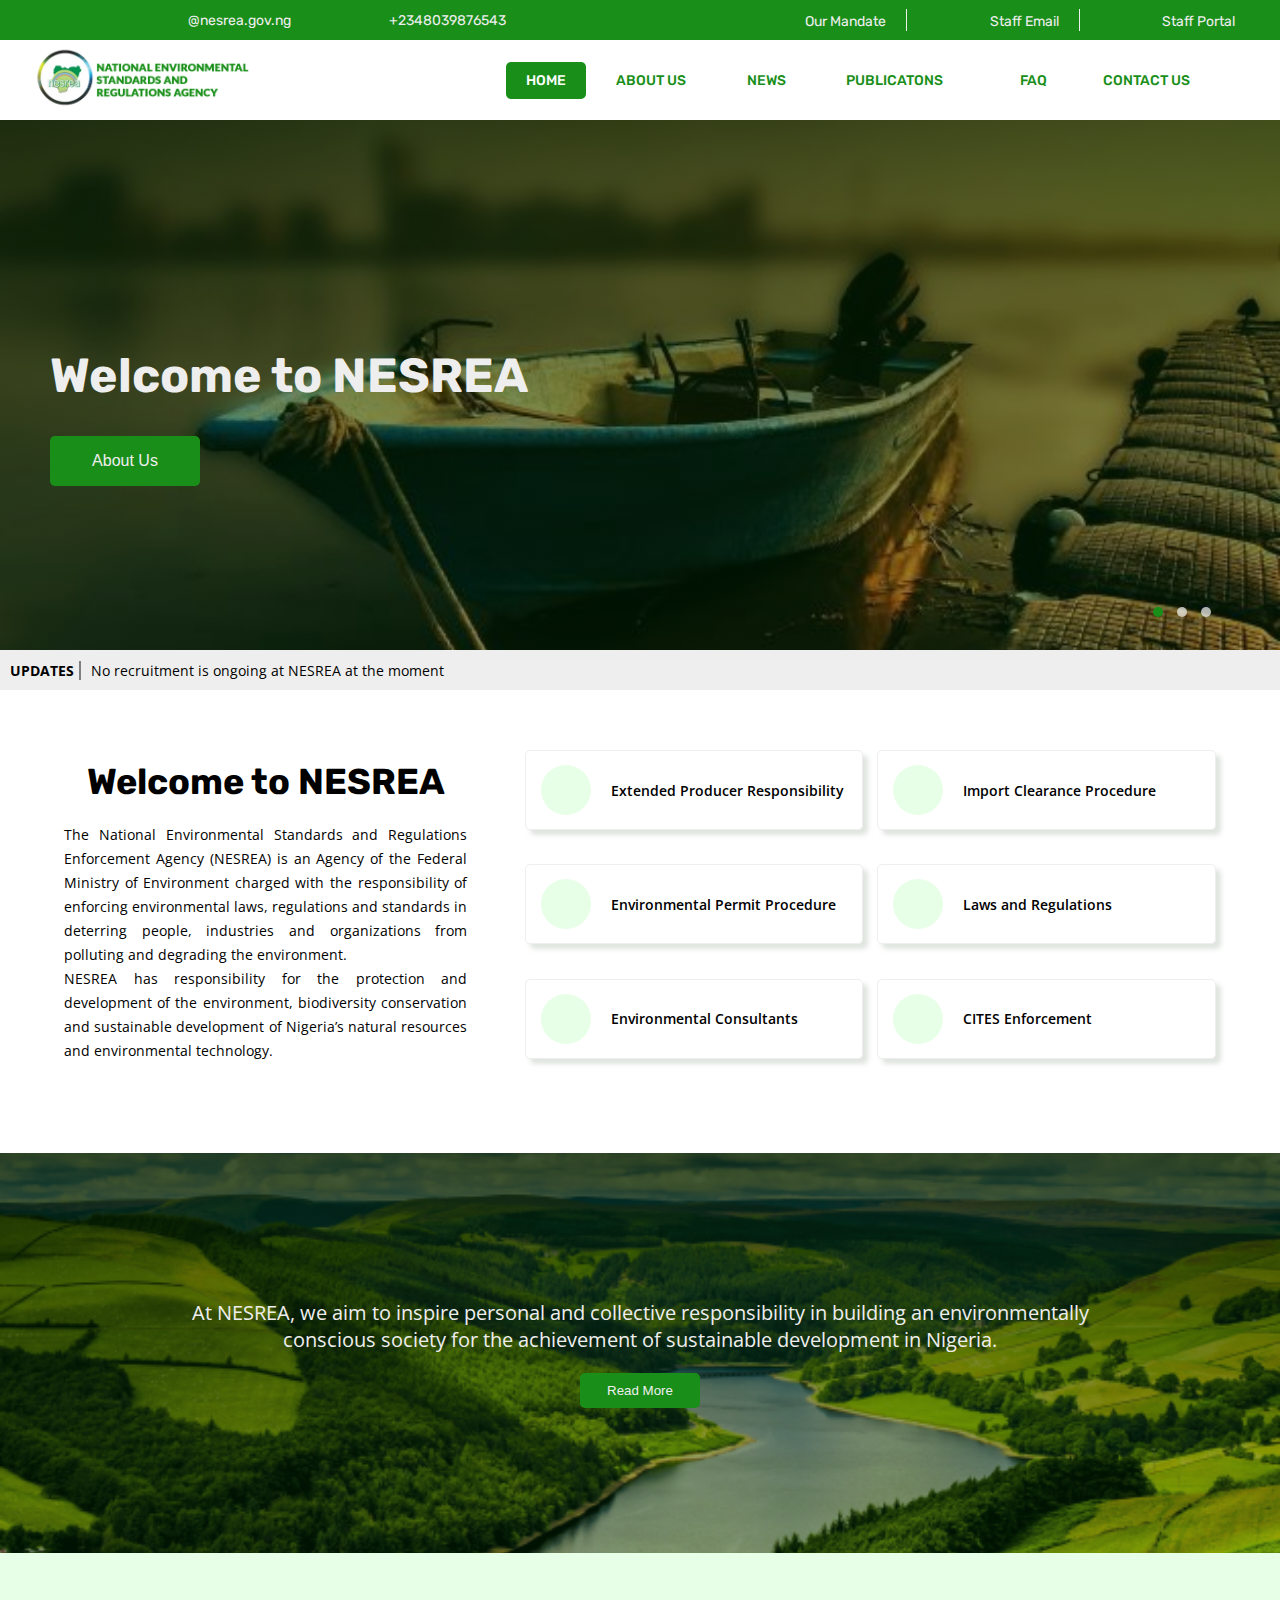
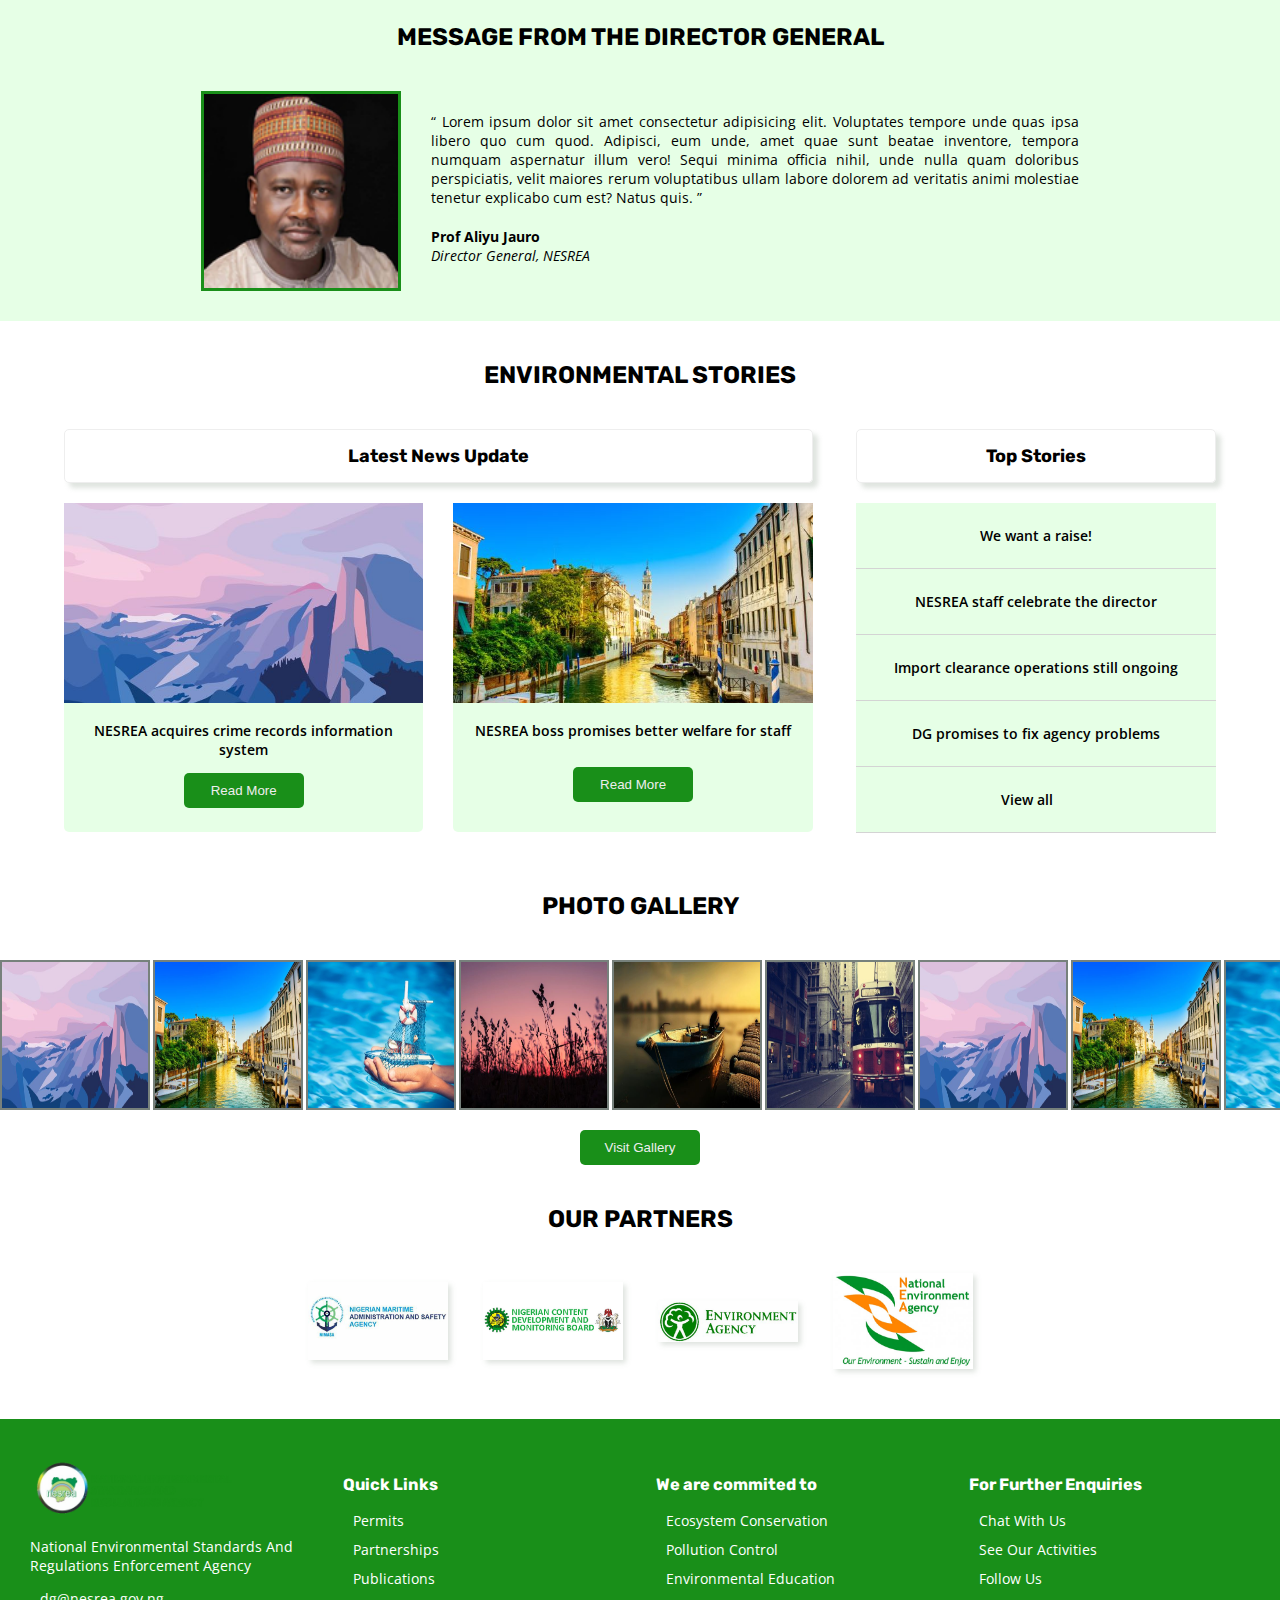
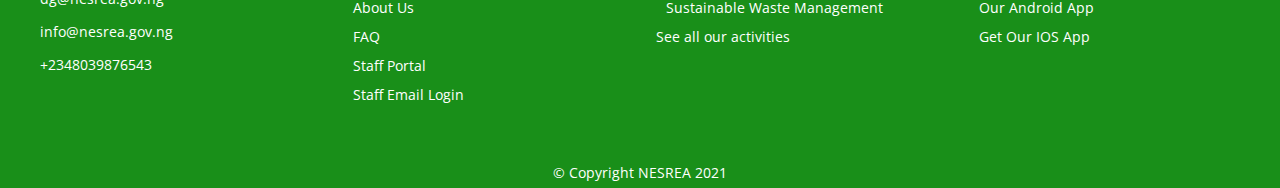
==== commit 03236971: "Add files via upload" ====
--- a/index.html
+++ b/index.html
@@ -73,8 +73,7 @@
             </div>
           </li>
           <li class="dropdown">
-            Publicatons
-            <i class="fa fa-angle-down"></i>
+            <a href="pubs.html">Publicatons <i class="fa fa-angle-down"></i></a>
             <div class="dropdown-list">
               <ul>
                 <li><a href="#">Permits</a></li>
@@ -85,7 +84,7 @@
               </ul>
             </div>
           </li>
-          <li><a href="#">FAQ</a></li>
+          <li><a href="faq.html">FAQ</a></li>
           <li class="dropdown">
             <a href="contact.html">Contact Us</a>
             <i class="fa fa-angle-down"></i>
@@ -108,9 +107,9 @@
           <li><a href="#">Home</a></li>
           <li><a href="about.html">About Us</a></li>
           <li><a href="#">News & Blog</a></li>
-          <li><a href="#">Publications</a></li>
-          <li><a href="#">Contact Us</a></li>
-          <li><a href="#">FAQ</a></li>
+          <li><a href="pubs.html">Publications</a></li>
+          <li><a href="contact.html">Contact Us</a></li>
+          <li><a href="faq.html">FAQ</a></li>
           <li><a href="#">Staff Email</a></li>
           <li><a href="#">Staff Portal</a></li>
           <li class="slideout-menu-socials">
@@ -151,11 +150,16 @@
           <div class="slider-btn"></div>
         </div>
       </div>
-      <div class="banner row">
-        <p>Updates</p>
+      <div class="banner">
+        <p><strong>Updates</strong></p>
         <div class="news" id="news">
-          <ul class="row">
-            <li>No recruitment is ongoing at NESREA at the moment</li>
+          <ul>
+            <li class="go">
+              No recruitment is ongoing at NESREA at the moment
+            </li>
+            <li>No recruitment is ongoing at NESREA at the moment 2</li>
+            <li>No recruitment is ongoing at NESREA at the moment 3</li>
+            <li>No recruitment is ongoing at NESREA at the moment 4</li>
           </ul>
         </div>
       </div>
@@ -245,7 +249,7 @@
             </div>
           </div>
         </div>
-        <!-- <div class="youtube-video"></div> -->
+        <div class="youtube-video"></div>
         <!-- <button>Structure and Management</button> -->
       </section>
       <section class="stories-block">
@@ -302,6 +306,12 @@
           </div>
         </div>
       </section>
+      <!-- <section class="social">
+        <div.yt-video><iframe width="560" height="315" src="https://www.youtube.com/embed/jWLTCVMzAfA" title="YouTube video player" frameborder="0" allow="accelerometer; autoplay; clipboard-write; encrypted-media; gyroscope; picture-in-picture" allowfullscreen></iframe></div>
+          <div class="twitter-feed">
+
+          </div>
+      </section> -->
       <section class="gallery">
         <h2 class="uppercase">Photo Gallery</h2>
         <div class="img-block row">
--- a/css/styles.css
+++ b/css/styles.css
@@ -236,14 +236,17 @@
   min-width: 100vw;
   height: 100vh;
   min-height: 400px;
-  /* background-color: rgba(10, 39, 10, 0.432); */
+  background-color: transparent;
   z-index: 50;
-  transition: 0.3s;
+  transition: all 0.3s ease;
   margin-left: 100vw;
   margin-top: 60px;
 }
 #slideout-menu.open {
   margin-left: 0;
+}
+#slideout-menu.bg-go {
+  background-color: rgba(10, 39, 10, 0.432);
 }
 .slide-nav-links {
   height: 100%;
@@ -386,20 +389,45 @@
 /* -----END OF SLIDER STYLES------ */
 .banner {
   background-color: var(--lightgrey);
-  padding: 10px;
-  height: 50px;
-  width: 100%;
+  padding: 0 10px;
+  height: 40px;
+  width: 100%;
+  display: flex;
+  align-items: center;
   overflow: hidden;
 }
 .banner p {
   padding-right: 5px;
   margin-right: 10px;
-  border-right: 1px solid grey;
+  border-right: 2px solid grey;
+  text-transform: uppercase;
+}
+.news {
+  height: 40px;
+  /* background-color: red; */
 }
 /* -----check this for iphone 5------ */
 .news ul {
   display: flex;
-  min-width: 100vw;
+  align-items: center;
+  /* min-width: 100vw; */
+  width: fit-content;
+  flex-direction: column;
+  /* background-color: blue; */
+  margin-top: 0px;
+}
+.news ul li {
+  display: block;
+  width: 100%;
+  height: 40px;
+  display: flex;
+  align-items: center;
+  white-space: nowrap;
+  opacity: 0;
+  transition: all 1.5s ease;
+}
+.news ul li.go {
+  opacity: 1;
 }
 /* ----SECTION STYLES----- */
 section {
@@ -494,6 +522,10 @@
   margin: 0px auto 20px;
   /* padding: 20px 0 30px; */
 }
+.youtube-video {
+  width: 95%;
+  max-width: 500px;
+}
 .dg-block h1 {
   text-align: center;
 }
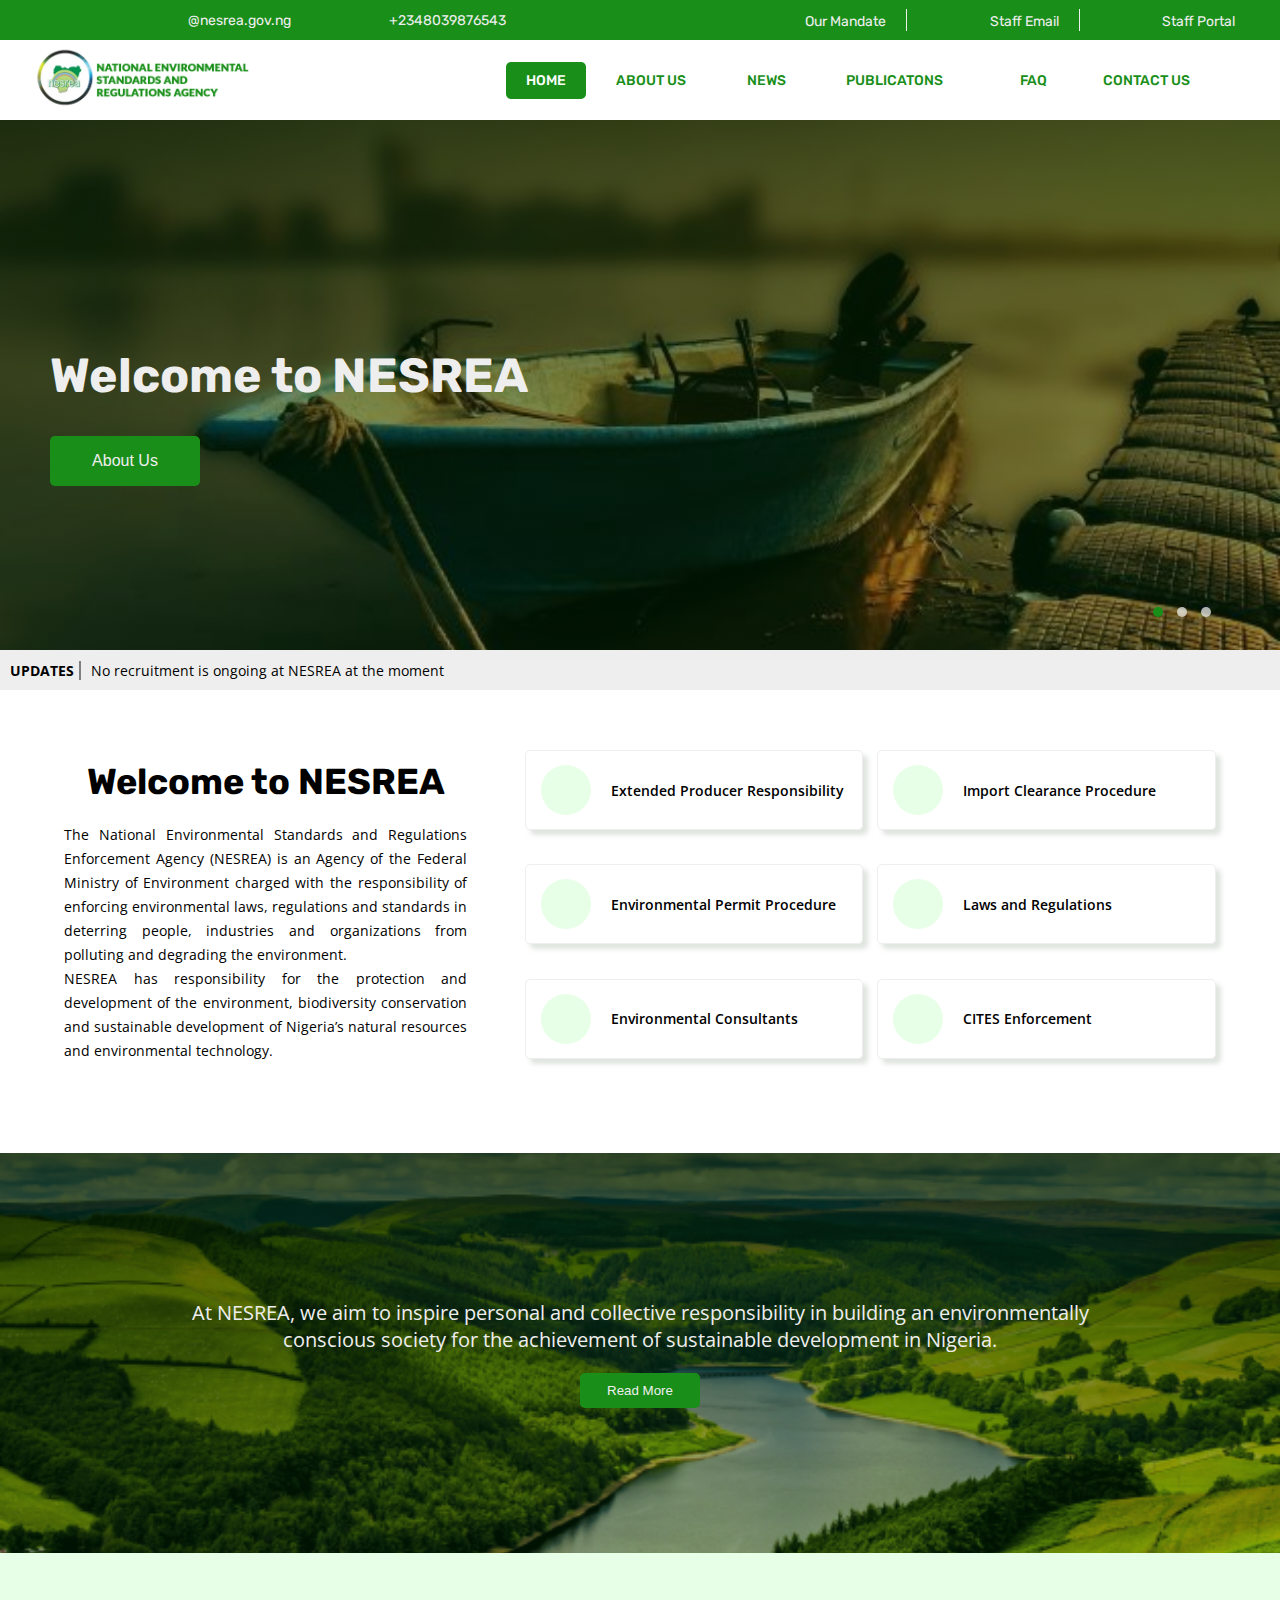
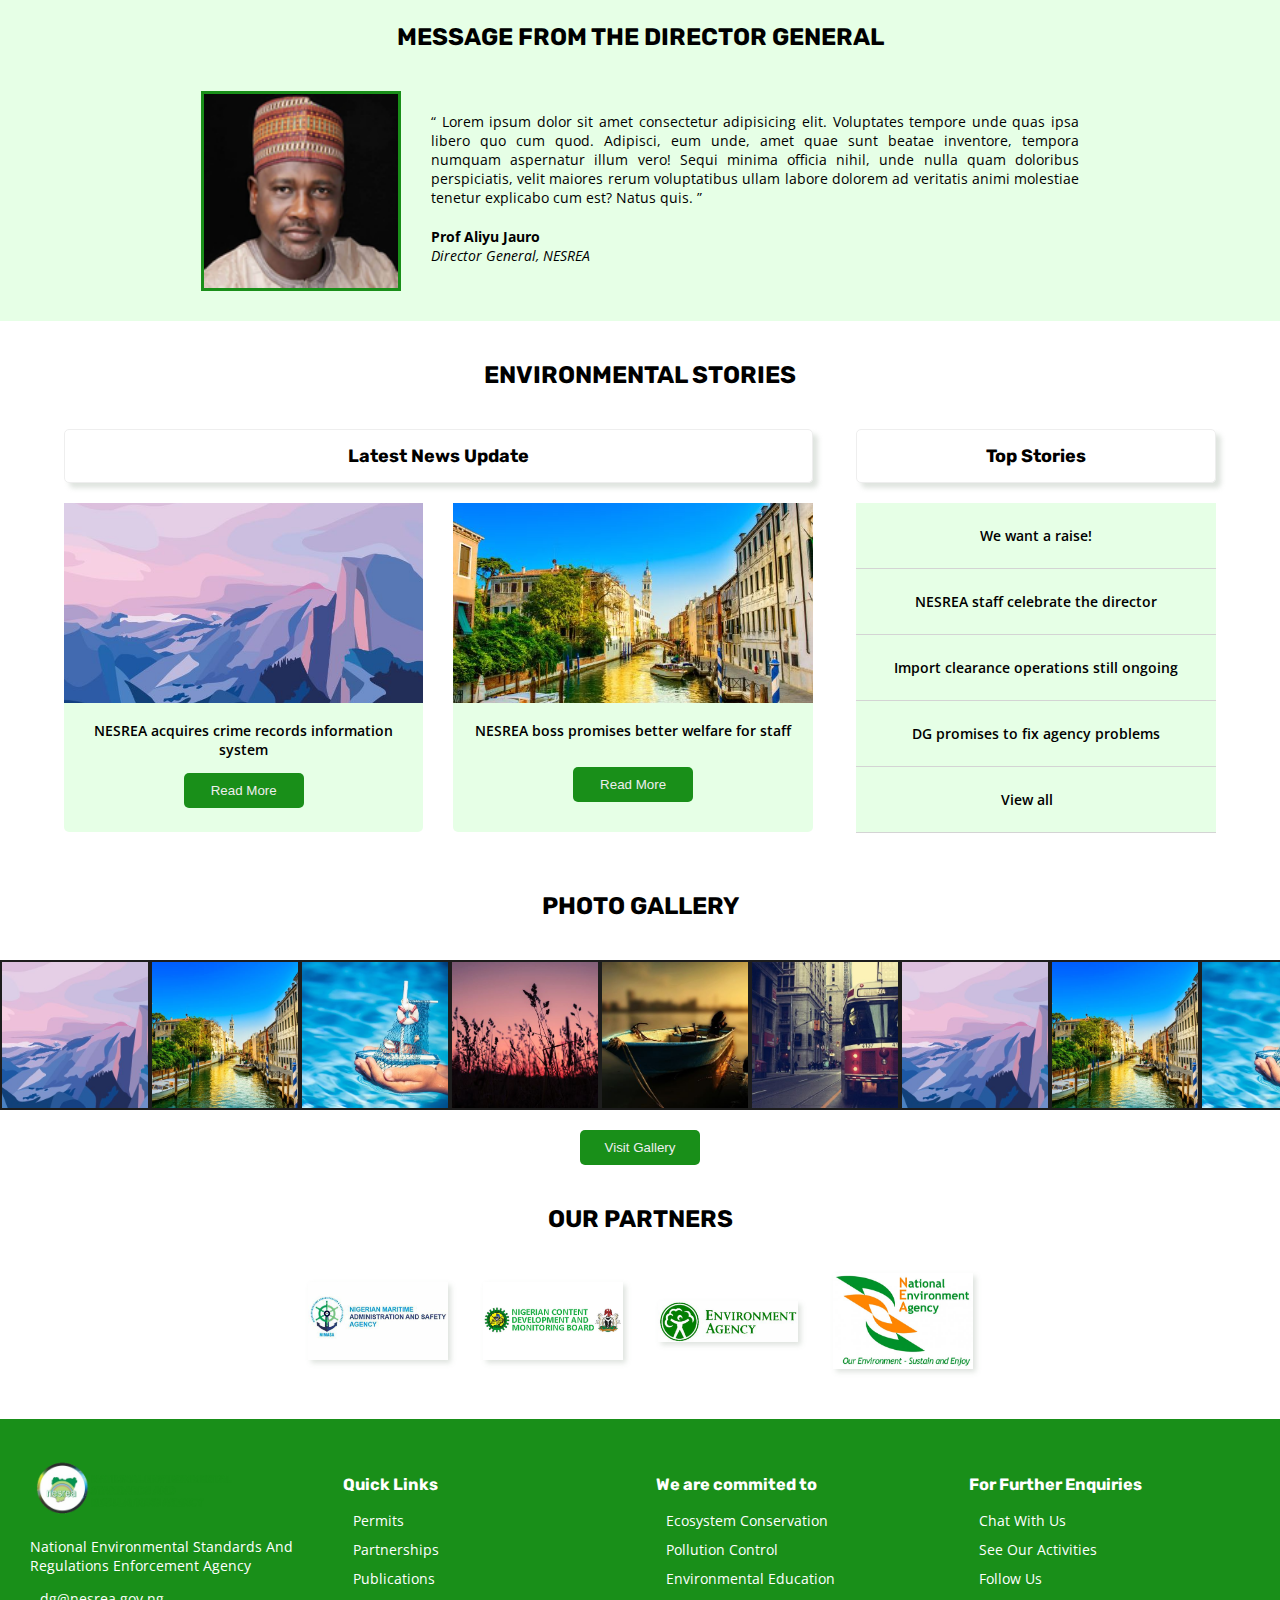
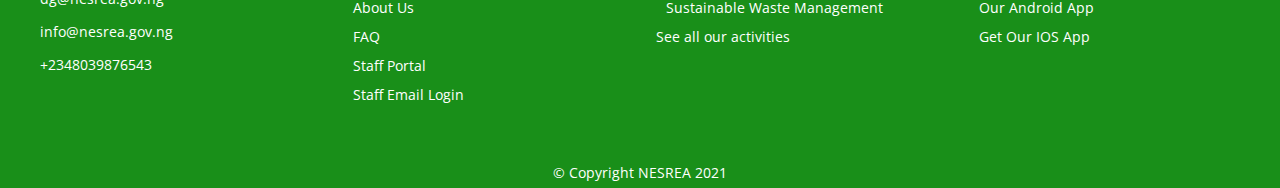
==== commit a66ca019: "Add files via upload" ====
--- a/index.html
+++ b/index.html
@@ -67,7 +67,6 @@
             News <i class="fa fa-angle-down"></i>
             <div class="dropdown-list">
               <ul>
-                <li><a href="#">News</a></li>
                 <li><a href="#">Blog</a></li>
               </ul>
             </div>
@@ -315,18 +314,20 @@
       <section class="gallery">
         <h2 class="uppercase">Photo Gallery</h2>
         <div class="img-block row">
-          <img src="img/r1.jpg" alt="demo" class="photo" />
-          <img src="img/r2.jpg" alt="demo" class="photo" />
-          <img src="img/r3.jpg" alt="demo" class="photo" />
-          <img src="img/r4.jpg" alt="demo" class="photo" />
-          <img src="img/slide1.jpg" alt="demo" class="photo" />
-          <img src="img/slide2.jpg" alt="demo" class="photo" />
-          <img src="img/r1.jpg" alt="demo" class="photo" />
-          <img src="img/r2.jpg" alt="demo" class="photo" />
-          <img src="img/r3.jpg" alt="demo" class="photo" />
-          <img src="img/r4.jpg" alt="demo" class="photo" />
-          <img src="img/slide1.jpg" alt="demo" class="photo" />
-          <img src="img/slide2.jpg" alt="demo" class="photo" />
+          <div class="img-wrap">
+            <img src="img/r1.jpg" alt="demo" class="photo" />
+            <img src="img/r2.jpg" alt="demo" class="photo" />
+            <img src="img/r3.jpg" alt="demo" class="photo" />
+            <img src="img/r4.jpg" alt="demo" class="photo" />
+            <img src="img/slide1.jpg" alt="demo" class="photo" />
+            <img src="img/slide2.jpg" alt="demo" class="photo" />
+            <img src="img/r1.jpg" alt="demo" class="photo" />
+            <img src="img/r2.jpg" alt="demo" class="photo" />
+            <img src="img/r3.jpg" alt="demo" class="photo" />
+            <img src="img/r4.jpg" alt="demo" class="photo" />
+            <img src="img/slide1.jpg" alt="demo" class="photo" />
+            <img src="img/slide2.jpg" alt="demo" class="photo" />
+          </div>
         </div>
         <button>Visit Gallery</button>
       </section>
--- a/css/styles.css
+++ b/css/styles.css
@@ -6,6 +6,8 @@
   --white: #fff;
   --shadow: rgba(150, 165, 150, 0.3);
   --darkgreen: rgb(31, 49, 22);
+  /* Gallery slider */
+  --img-transform: calc(-1 * 150px * 10);
 }
 /* CUSTOM SCROLL BAR */
 /* width */
@@ -239,11 +241,15 @@
   background-color: transparent;
   z-index: 50;
   transition: all 0.3s ease;
-  margin-left: 100vw;
+  /* margin-left: 100vw; */
   margin-top: 60px;
+  opacity: 0;
+  pointer-events: none;
 }
 #slideout-menu.open {
-  margin-left: 0;
+  /* margin-left: 0; */
+  opacity: 1;
+  pointer-events: auto;
 }
 #slideout-menu.bg-go {
   background-color: rgba(10, 39, 10, 0.432);
@@ -261,13 +267,23 @@
   align-items: center;
   position: relative;
 }
+.nav-animation {
+  animation: navbar 0.3s linear;
+}
+@keyframes navbar {
+  0% {
+    margin-right: -70%;
+  }
+  100% {
+    margin-right: 0px;
+  }
+}
 .slide-nav-links li {
   color: var(--white);
   width: 100%;
   font-size: 14px;
   text-align: center;
 }
-
 .slide-nav-links li a {
   display: block;
   width: 100%;
@@ -282,6 +298,9 @@
 }
 #slideout-menu .slideout-menu-socials {
   width: 100px;
+  margin-top: 40px;
+}
+.extra {
   margin-top: 40px;
 }
 #social-links {
@@ -392,7 +411,7 @@
   padding: 0 10px;
   height: 40px;
   width: 100%;
-  display: flex;
+  display: none;
   align-items: center;
   overflow: hidden;
 }
@@ -621,16 +640,48 @@
   width: 100%;
 }
 .img-block {
-  overflow: auto;
-}
-.img-block::-webkit-scrollbar {
-  height: 0px;
-}
-.img-block img {
+  position: relative;
+  overflow: hidden;
+}
+/* .img-block:before,
+.img-block:after {
+  position: absolute;
+  width: 80px;
+  top: 0;
+  content: " ";
+  z-index: 1;
+  height: 100%;
+}
+.img-block:before {
+  left: 0;
+  background: linear-gradient(
+    to right,
+    rgb(235, 243, 243) 0%,
+    transparent 100%
+  );
+}
+.img-block:after {
+  right: 0;
+  background: linear-gradient(to left, rgb(235, 243, 243) 0%, transparent 100%);
+} */
+.img-wrap {
+  height: 100%;
+  display: flex;
+  animation: scroll 10s linear infinite;
+}
+@keyframes scroll {
+  0% {
+    transform: translateX(0);
+  }
+  100% {
+    transform: translateX(var(--img-transform));
+  }
+}
+.img-wrap img {
   width: 150px;
   height: 150px;
-  margin-right: 3px;
-  border: 2px solid rgb(119, 129, 124);
+  border: 2px solid rgb(29, 29, 29);
+  object-fit: cover;
 }
 .gallery button {
   margin-top: 20px;
@@ -691,6 +742,7 @@
   }
   .banner {
     height: 40px;
+    display: flex;
   }
   .slider-container {
     width: 100%;
